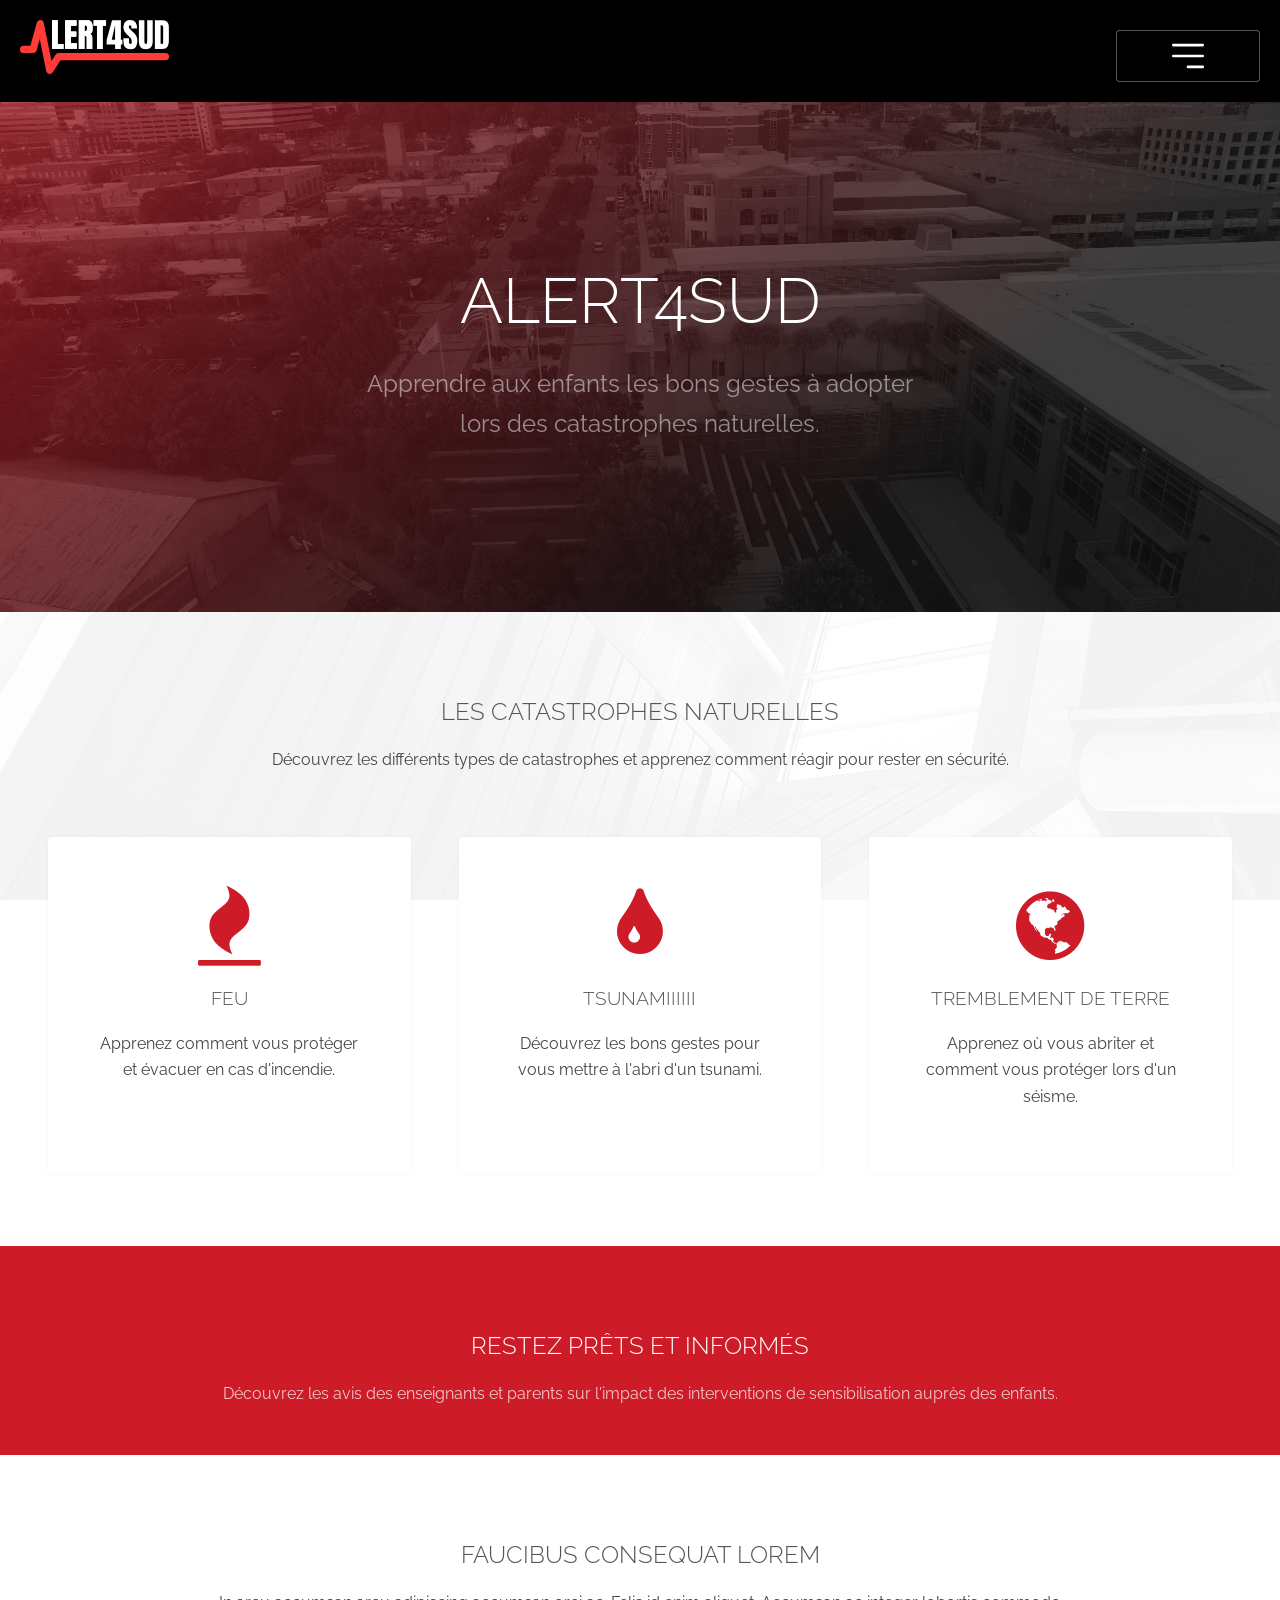
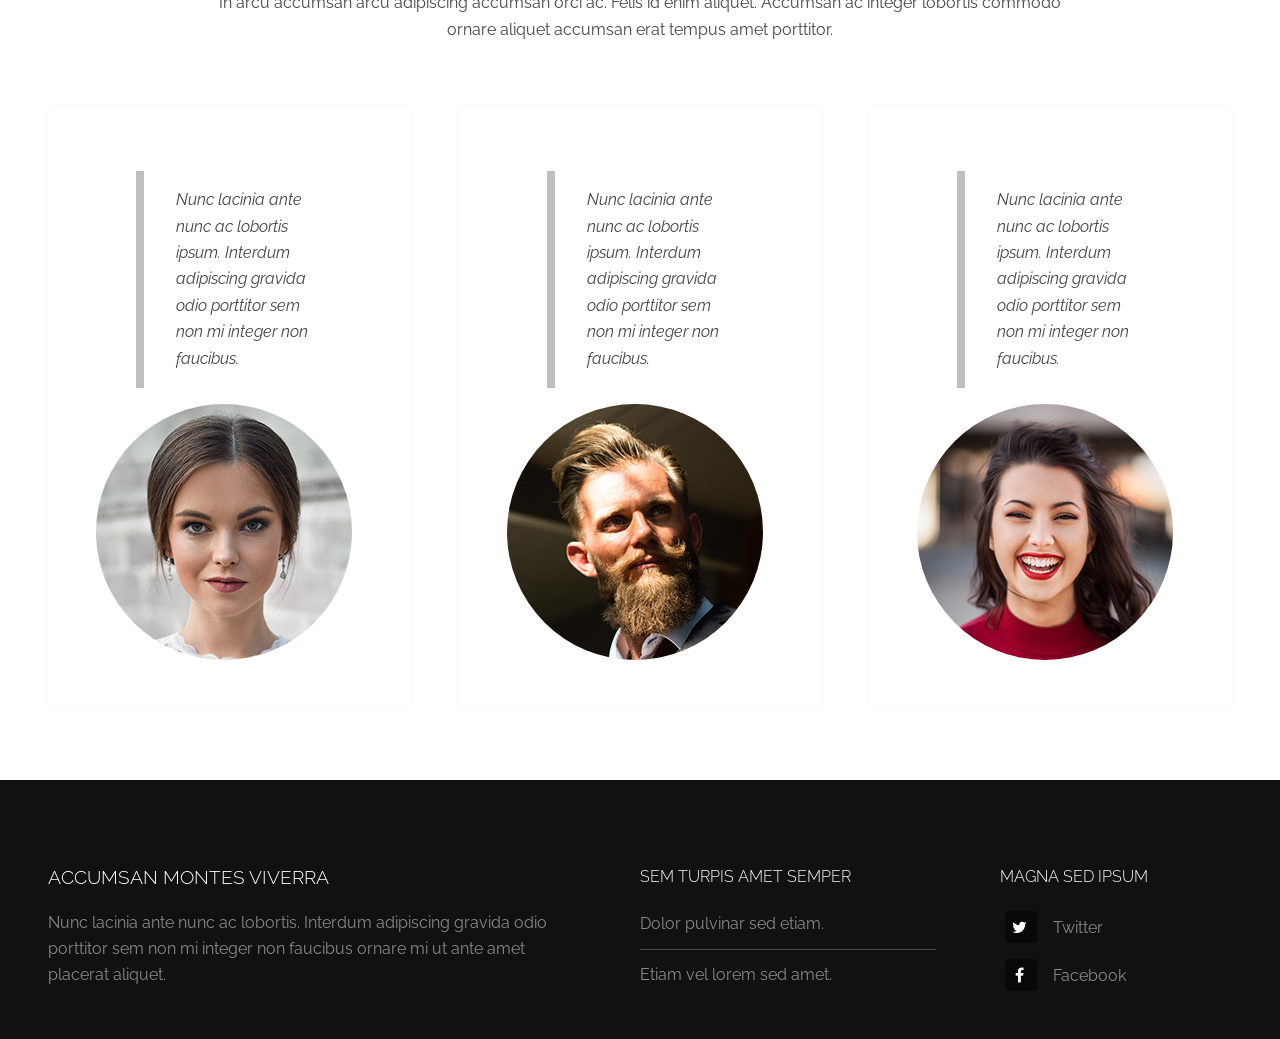
==== front/index.html @ 4e9e7935 "tsunamii" ====
<!DOCTYPE html>
<html lang="fr">
  <head>
    <meta charset="utf-8" />
    <meta http-equiv="X-UA-Compatible" content="IE=edge" />
    <meta name="viewport" content="width=device-width, initial-scale=1" />
    <title>Alert4Sud - Sensibilisation aux Catastrophes Naturelles</title>
    <meta name="description" content="" />
    <link rel="shortcut icon" href="favicon.ico" />
    <link rel="stylesheet" href="assets/css/main.css" />
    <link rel="stylesheet" href="css/normalize.css" />
    <link rel="stylesheet" href="css/html5-boilerplate.css" />
    <link rel="stylesheet" href="css/header.css" />
  </head>

  <body class="is-preload">
    <!-- Header -->
    <header>
      <nav class="container-header">
        <a href="https://alert4sud.fr" class="logo-header">
          <img src="images/logo-alert4sud.svg" alt="code4sud logo" />
        </a>
        <div class="menu-container">
          <button id="menuToggle" class="menu-burger">
            <img src="images/burger-icon.svg" alt="menu burger" />
          </button>
          <div id="drawer" class="drawer hidden">
            <button id="closeDrawer" class="close-button">
              <svg
                class="close-icon"
                width="40"
                height="40"
                xmlns="http://www.w3.org/2000/svg"
                fill="white"
                viewBox="0 0 24 24"
              >
                <path stroke="currentColor" stroke-width="2" d="M6 18L18 6M6 6l12 12" />
              </svg>
            </button>
            <div class="drawer-content">
              <ul id="menuList" class="menu-list"></ul>
            </div>
          </div>
        </div>
      </nav>
    </header>

    <!-- Navigation -->
    <nav id="menu">
      <ul class="links">
        <li><a href="index.html">Home</a></li>
        <li><a href="elements.html">Elements</a></li>
        <li><a href="generic.html">Generic</a></li>
      </ul>
    </nav>

    <!-- Banner Section -->
    <section id="banner">
      <div class="inner">
        <h1>Alert4Sud</h1>
        <p>
          Apprendre aux enfants les bons gestes à adopter<br />lors des catastrophes naturelles.
        </p>
      </div>
      <video autoplay loop muted playsinline src="images/banner.mp4"></video>
    </section>

    <!-- Highlights Section -->
    <section class="wrapper">
      <div class="inner">
        <header class="special">
          <h2>Les Catastrophes Naturelles</h2>
          <p>
            Découvrez les différents types de catastrophes et apprenez comment réagir pour rester en
            sécurité.
          </p>
        </header>
        <div class="highlights">
          <!-- Repeatable Highlight Section -->
          <section>
            <div class="content">
              <header>
                <a href="#" class="icon fa fa-fire"><span class="label">Icon</span></a>
                <h3>Feu</h3>
              </header>
              <p>Apprenez comment vous protéger et évacuer en cas d'incendie.</p>
            </div>
          </section>
          <section>
            <div class="content">
              <header>
                <a href="#" class="icon fa fa-tint"><span class="label">Icon</span></a>
                <h3>Tsunamiiiiii</h3>
              </header>
              <p>Découvrez les bons gestes pour vous mettre à l'abri d'un tsunami.</p>
            </div>
          </section>
          <section>
            <div class="content">
              <header>
                <a href="#" class="icon fa fa-globe"><span class="label">Icon</span></a>
                <h3>Tremblement de Terre</h3>
              </header>
              <p>Apprenez où vous abriter et comment vous protéger lors d'un séisme.</p>
            </div>
          </section>
          <!-- More sections here as needed -->
        </div>
      </div>
    </section>

    <!-- CTA Section -->
    <section id="cta" class="wrapper">
      <div class="inner">
        <h2>Restez Prêts et Informés</h2>
        <p>
          Découvrez les avis des enseignants et parents sur l'impact des interventions de
          sensibilisation auprès des enfants.
        </p>
      </div>
    </section>

    <!-- Testimonials Section -->
    <section class="wrapper">
      <div class="inner">
        <header class="special">
          <h2>Faucibus consequat lorem</h2>
          <p>
            In arcu accumsan arcu adipiscing accumsan orci ac. Felis id enim aliquet. Accumsan ac
            integer lobortis commodo ornare aliquet accumsan erat tempus amet porttitor.
          </p>
        </header>
        <div class="testimonials">
          <section>
            <div class="content">
              <blockquote>
                <p>
                  Nunc lacinia ante nunc ac lobortis ipsum. Interdum adipiscing gravida odio
                  porttitor sem non mi integer non faucibus.
                </p>
              </blockquote>
              <div class="author">
                <div class="image">
                  <img height="256" width="256" src="images/pic01.jpg" alt="" />
                </div>
                <p class="credit">- <strong>Jane Doe</strong> <span>CEO - ABC Inc.</span></p>
              </div>
            </div>
          </section>
          <section>
            <div class="content">
              <blockquote>
                <p>
                  Nunc lacinia ante nunc ac lobortis ipsum. Interdum adipiscing gravida odio
                  porttitor sem non mi integer non faucibus.
                </p>
              </blockquote>
              <div class="author">
                <div class="image">
                  <img height="256" width="256" src="images/pic03.jpg" alt="" />
                </div>
                <p class="credit">- <strong>John Doe</strong> <span>CEO - ABC Inc.</span></p>
              </div>
            </div>
          </section>
          <section>
            <div class="content">
              <blockquote>
                <p>
                  Nunc lacinia ante nunc ac lobortis ipsum. Interdum adipiscing gravida odio
                  porttitor sem non mi integer non faucibus.
                </p>
              </blockquote>
              <div class="author">
                <div class="image">
                  <img height="256" width="256" src="images/pic02.jpg" alt="" />
                </div>
                <p class="credit">- <strong>Janet Smith</strong> <span>CEO - ABC Inc.</span></p>
              </div>
            </div>
          </section>
        </div>
      </div>
    </section>

    <!-- Footer -->
    <footer id="footer">
      <div class="inner">
        <div class="content">
          <section>
            <h3>Accumsan montes viverra</h3>
            <p>
              Nunc lacinia ante nunc ac lobortis. Interdum adipiscing gravida odio porttitor sem non
              mi integer non faucibus ornare mi ut ante amet placerat aliquet.
            </p>
          </section>
          <section>
            <h4>Sem turpis amet semper</h4>
            <ul class="alt">
              <li><a href="#">Dolor pulvinar sed etiam.</a></li>
              <li><a href="#">Etiam vel lorem sed amet.</a></li>
            </ul>
          </section>
          <section>
            <h4>Magna sed ipsum</h4>
            <ul class="plain">
              <li>
                <a href="#"><i class="icon fa-twitter">&nbsp;</i>Twitter</a>
              </li>
              <li>
                <a href="#"><i class="icon fa-facebook">&nbsp;</i>Facebook</a>
              </li>
            </ul>
          </section>
        </div>
      </div>
    </footer>

    <!-- Scripts -->
    <script src="//ajax.googleapis.com/ajax/libs/jquery/1.10.2/jquery.min.js"></script>
    <script>
      window.jQuery || document.write('<script src="js/vendor/jquery-1.10.2.min.js"><\/script>');
    </script>
    <script src="assets/js/jquery.min.js"></script>
    <script src="assets/js/browser.min.js"></script>
    <script src="assets/js/breakpoints.min.js"></script>
    <script src="assets/js/util.js"></script>
    <script src="assets/js/main.js"></script>
    <script src="js/plugins.js"></script>
    <script src="js/main.js"></script>
    <script src="js/header.js"></script>
  </body>
</html>
---- front/assets/css/main.css ----
@import url(font-awesome.min.css);
@import url("https://fonts.googleapis.com/css?family=Raleway:200,300,400,500,600");
/*
	Industrious by TEMPLATED
	templated.co @templatedco
	Released for free under the Creative Commons Attribution 3.0 license (templated.co/license)
*/
/* Basic */
@-ms-viewport {
  width: device-width; }
body {
  -ms-overflow-style: scrollbar; }

@media screen and (max-width: 480px) {
  html, body {
    min-width: 320px; } }
html {
  box-sizing: border-box; }

*, *:before, *:after {
  box-sizing: inherit; }

.image.fit img {
  height: auto;
}

body {
  background: #ffffff; }
  body.is-preload *, body.is-preload *:before, body.is-preload *:after {
    -moz-animation: none !important;
    -webkit-animation: none !important;
    -ms-animation: none !important;
    animation: none !important;
    -moz-transition: none !important;
    -webkit-transition: none !important;
    -ms-transition: none !important;
    transition: none !important; }

html, body, div, span, applet, object,
iframe, h1, h2, h3, h4, h5, h6, p, blockquote,
pre, a, abbr, acronym, address, big, cite,
code, del, dfn, em, img, ins, kbd, q, s, samp,
small, strike, strong, sub, sup, tt, var, b,
u, i, center, dl, dt, dd, ol, ul, li, fieldset,
form, label, legend, table, caption, tbody,
tfoot, thead, tr, th, td, article, aside,
canvas, details, embed, figure, figcaption,
footer, header, hgroup, menu, nav, output, ruby,
section, summary, time, mark, audio, video {
  margin: 0;
  padding: 0;
  border: 0;
  font-size: 100%;
  font: inherit;
  vertical-align: baseline; }

article, aside, details, figcaption, figure,
footer, header, hgroup, menu, nav, section {
  display: block; }

body {
  line-height: 1; }

ol, ul {
  list-style: none; }

blockquote, q {
  quotes: none; }
  blockquote:before, blockquote:after, q:before, q:after {
    content: '';
    content: none; }

table {
  border-collapse: collapse;
  border-spacing: 0; }

body {
  -webkit-text-size-adjust: none; }

mark {
  background-color: transparent;
  color: inherit; }

input::-moz-focus-inner {
  border: 0;
  padding: 0; }

input, select, textarea {
  -moz-appearance: none;
  -webkit-appearance: none;
  -ms-appearance: none;
  appearance: none; }

/* Typography */
html {
  font-size: 13pt; }
  @media screen and (max-width: 1680px) {
    html {
      font-size: 11pt; } }
  @media screen and (max-width: 980px) {
    html {
      font-size: 12pt; } }
  @media screen and (max-width: 480px) {
    html {
      font-size: 11pt; } }

body {
  background-color: #ffffff;
  color: #444444; }

body, input, select, textarea {
  font-family: "Raleway", Arial, Helvetica, sans-serif;
  font-weight: 400;
  font-size: 1rem;
  line-height: 1.65; }

a {
  -moz-transition: color 0.2s ease-in-out;
  -webkit-transition: color 0.2s ease-in-out;
  -ms-transition: color 0.2s ease-in-out;
  transition: color 0.2s ease-in-out;
  text-decoration: underline; }
  a:hover {
    text-decoration: none; }

strong, b {
  font-weight: 600; }

em, i {
  font-style: italic; }

p {
  margin: 0 0 2rem 0; }

header.special {
  text-align: center;
  margin-bottom: 4rem; }
  header.special p {
    max-width: 75%;
    margin-left: auto;
    margin-right: auto; }

h1, h2, h3, h4, h5, h6 {
  font-weight: 300;
  line-height: 1.5;
  text-transform: uppercase;
  margin: 0 0 1.5rem 0; }
  h1 a, h2 a, h3 a, h4 a, h5 a, h6 a {
    color: inherit;
    text-decoration: none; }

h1 {
  font-size: 3rem;
  line-height: 1.2; }

h2 {
  font-size: 2.25rem;
  line-height: 1.3; }

h3 {
  font-size: 1.25rem; }

h4 {
  font-size: 1rem; }

h5 {
  font-size: 0.9rem; }

h6 {
  font-size: 0.7rem; }

@media screen and (max-width: 736px) {
  h1 {
    font-size: 2.75rem;
    line-height: 1.3; }

  h2 {
    font-size: 1.75rem;
    line-height: 1.5; }

  h3 {
    font-size: 1.25rem; } }
sub {
  font-size: 0.8rem;
  position: relative;
  top: 0.5rem; }

sup {
  font-size: 0.8rem;
  position: relative;
  top: -0.5rem; }

blockquote {
  border-left: solid 0.5rem;
  font-style: italic;
  margin: 0 0 2rem 0;
  padding: 1rem 0 1rem 2rem; }

code {
  border-radius: 4px;
  border: solid 1px;
  font-family: "Courier New", monospace;
  font-size: 0.9rem;
  margin: 0 0.25rem;
  padding: 0.25rem 0.65rem; }

pre {
  -webkit-overflow-scrolling: touch;
  font-family: "Courier New", monospace;
  font-size: 0.9rem;
  margin: 0 0 2rem 0; }
  pre code {
    display: block;
    line-height: 1.75;
    padding: 1rem 1.5rem;
    overflow-x: auto; }

hr {
  border: 0;
  border-bottom: solid 1px;
  margin: 2rem 0; }
  hr.major {
    margin: 4rem 0; }

input, select, textarea {
  color: #555555; }

a {
  color: #ce1b28; }

strong, b {
  color: #555555; }

h1, h2, h3, h4, h5, h6 {
  color: #555555; }

blockquote {
  border-left-color: rgba(0, 0, 0, 0.25); }

code {
  background: rgba(0, 0, 0, 0.075);
  border-color: rgba(0, 0, 0, 0.25); }

hr {
  border-bottom-color: rgba(0, 0, 0, 0.25); }

/* Inner */
.inner {
  margin: 0 auto;
  width: 75rem;
  max-width: calc(100% - 6rem); }
  @media screen and (max-width: 480px) {
    .inner {
      max-width: calc(100% - 3rem); } }

/* Button */
input[type="submit"],
input[type="reset"],
input[type="button"],
button,
.button {
  -moz-appearance: none;
  -webkit-appearance: none;
  -ms-appearance: none;
  appearance: none;
  -moz-transition: background-color 0.2s ease-in-out, box-shadow 0.2s ease-in-out, color 0.2s ease-in-out;
  -webkit-transition: background-color 0.2s ease-in-out, box-shadow 0.2s ease-in-out, color 0.2s ease-in-out;
  -ms-transition: background-color 0.2s ease-in-out, box-shadow 0.2s ease-in-out, color 0.2s ease-in-out;
  transition: background-color 0.2s ease-in-out, box-shadow 0.2s ease-in-out, color 0.2s ease-in-out;
  border: 0;
  border-radius: 4px;
  cursor: pointer;
  display: inline-block;
  font-weight: 600;
  height: 3.25rem;
  line-height: 3.25rem;
  padding: 0 1.75rem;
  text-align: center;
  text-decoration: none;
  white-space: nowrap; }
  input[type="submit"].small,
  input[type="reset"].small,
  input[type="button"].small,
  button.small,
  .button.small {
    font-size: 0.8rem;
    height: 2.4375rem;
    line-height: 2.4375rem;
    padding: 0 1.25rem; }
  input[type="submit"].large,
  input[type="reset"].large,
  input[type="button"].large,
  button.large,
  .button.large {
    font-size: 1.35rem;
    height: 4.0625rem;
    line-height: 4.0625rem;
    padding: 0 2rem; }
  input[type="submit"].wide,
  input[type="reset"].wide,
  input[type="button"].wide,
  button.wide,
  .button.wide {
    min-width: 13rem; }
  input[type="submit"].icon:before,
  input[type="reset"].icon:before,
  input[type="button"].icon:before,
  button.icon:before,
  .button.icon:before {
    margin-right: 0.5rem; }
  input[type="submit"].fit,
  input[type="reset"].fit,
  input[type="button"].fit,
  button.fit,
  .button.fit {
    width: 100%; }
  input[type="submit"].disabled, input[type="submit"]:disabled,
  input[type="reset"].disabled,
  input[type="reset"]:disabled,
  input[type="button"].disabled,
  input[type="button"]:disabled,
  button.disabled,
  button:disabled,
  .button.disabled,
  .button:disabled {
    pointer-events: none;
    opacity: 0.25; }

input[type="submit"],
input[type="reset"],
input[type="button"],
button,
.button {
  background-color: transparent;
  box-shadow: inset 0 0 0 1px #555555;
  color: #555555 !important; }
  input[type="submit"]:hover,
  input[type="reset"]:hover,
  input[type="button"]:hover,
  button:hover,
  .button:hover {
    box-shadow: inset 0 0 0 1px #ce1b28;
    color: #ce1b28 !important; }
    input[type="submit"]:hover:active,
    input[type="reset"]:hover:active,
    input[type="button"]:hover:active,
    button:hover:active,
    .button:hover:active {
      background-color: rgba(206, 27, 40, 0.25); }
  input[type="submit"].primary,
  input[type="reset"].primary,
  input[type="button"].primary,
  button.primary,
  .button.primary {
    box-shadow: none;
    background-color: #ce1b28;
    color: #ffffff !important; }
    input[type="submit"].primary:hover,
    input[type="reset"].primary:hover,
    input[type="button"].primary:hover,
    button.primary:hover,
    .button.primary:hover {
      background-color: #e2212f;
      box-shadow: none; }
      input[type="submit"].primary:hover:active,
      input[type="reset"].primary:hover:active,
      input[type="button"].primary:hover:active,
      button.primary:hover:active,
      .button.primary:hover:active {
        background-color: #b71824; }

/* Form */
form {
  margin: 0 0 2rem 0; }

input[type="text"],
input[type="password"],
input[type="email"],
input[type="tel"],
input[type="search"],
input[type="url"],
select,
textarea {
  -moz-appearance: none;
  -webkit-appearance: none;
  -ms-appearance: none;
  appearance: none;
  border-radius: 4px;
  border: none;
  border: solid 1px;
  color: inherit;
  display: block;
  outline: 0;
  padding: 0 1rem;
  text-decoration: none;
  width: 100%; }
  input[type="text"]:invalid,
  input[type="password"]:invalid,
  input[type="email"]:invalid,
  input[type="tel"]:invalid,
  input[type="search"]:invalid,
  input[type="url"]:invalid,
  select:invalid,
  textarea:invalid {
    box-shadow: none; }

label {
  display: block;
  font-size: 1rem;
  font-weight: 600;
  margin: 0 0 1rem 0; }

input[type="text"],
input[type="password"],
input[type="email"],
input[type="tel"],
input[type="search"],
input[type="url"] {
  height: 3.25rem; }

select {
  background-size: 1.25rem;
  background-repeat: no-repeat;
  background-position: calc(100% - 1rem) center;
  height: 3.25rem;
  padding-right: 3.25rem;
  text-overflow: ellipsis; }
  select:focus::-ms-value {
    background-color: transparent; }
  select::-ms-expand {
    display: none; }

textarea {
  padding: 0.75rem 1rem; }

input[type="checkbox"],
input[type="radio"] {
  -moz-appearance: none;
  -webkit-appearance: none;
  -ms-appearance: none;
  appearance: none;
  display: block;
  float: left;
  margin-right: -2rem;
  opacity: 0;
  width: 1rem;
  z-index: -1; }
  input[type="checkbox"] + label,
  input[type="radio"] + label {
    text-decoration: none;
    cursor: pointer;
    display: inline-block;
    font-size: 1rem;
    font-weight: 400;
    padding-left: 2.825rem;
    padding-right: 0.875rem;
    position: relative; }
    input[type="checkbox"] + label:before,
    input[type="radio"] + label:before {
      -moz-osx-font-smoothing: grayscale;
      -webkit-font-smoothing: antialiased;
      font-family: FontAwesome;
      font-style: normal;
      font-weight: normal;
      text-transform: none !important; }
    input[type="checkbox"] + label:before,
    input[type="radio"] + label:before {
      border-radius: 4px;
      border: solid 1px;
      content: '';
      display: inline-block;
      height: 1.95rem;
      left: 0;
      line-height: 1.86875rem;
      position: absolute;
      text-align: center;
      top: -0.1625rem;
      width: 1.95rem; }
  input[type="checkbox"]:checked + label:before,
  input[type="radio"]:checked + label:before {
    content: '\f00c'; }

input[type="checkbox"] + label:before {
  border-radius: 4px; }

input[type="radio"] + label:before {
  border-radius: 100%; }

::-webkit-input-placeholder {
  opacity: 1.0; }

:-moz-placeholder {
  opacity: 1.0; }

::-moz-placeholder {
  opacity: 1.0; }

:-ms-input-placeholder {
  opacity: 1.0; }

label {
  color: #555555; }

input[type="text"],
input[type="password"],
input[type="email"],
input[type="tel"],
input[type="search"],
input[type="url"],
select,
textarea {
  background-color: rgba(0, 0, 0, 0.075);
  border-color: rgba(0, 0, 0, 0.25); }
  input[type="text"]:focus,
  input[type="password"]:focus,
  input[type="email"]:focus,
  input[type="tel"]:focus,
  input[type="search"]:focus,
  input[type="url"]:focus,
  select:focus,
  textarea:focus {
    border-color: #ce1b28;
    box-shadow: 0 0 0 1px #ce1b28; }

select {
  background-image: url("data:image/svg+xml;charset=utf8,%3Csvg xmlns='http://www.w3.org/2000/svg' width='40' height='40' preserveAspectRatio='none' viewBox='0 0 40 40'%3E%3Cpath d='M9.4,12.3l10.4,10.4l10.4-10.4c0.2-0.2,0.5-0.4,0.9-0.4c0.3,0,0.6,0.1,0.9,0.4l3.3,3.3c0.2,0.2,0.4,0.5,0.4,0.9 c0,0.4-0.1,0.6-0.4,0.9L20.7,31.9c-0.2,0.2-0.5,0.4-0.9,0.4c-0.3,0-0.6-0.1-0.9-0.4L4.3,17.3c-0.2-0.2-0.4-0.5-0.4-0.9 c0-0.4,0.1-0.6,0.4-0.9l3.3-3.3c0.2-0.2,0.5-0.4,0.9-0.4S9.1,12.1,9.4,12.3z' fill='rgba(0, 0, 0, 0.25)' /%3E%3C/svg%3E"); }
  select option {
    color: #444444;
    background-color: #ffffff; }

input[type="checkbox"] + label,
input[type="radio"] + label {
  color: #444444; }
  input[type="checkbox"] + label:before,
  input[type="radio"] + label:before {
    background: rgba(0, 0, 0, 0.075);
    border-color: rgba(0, 0, 0, 0.25); }
input[type="checkbox"]:checked + label:before,
input[type="radio"]:checked + label:before {
  background-color: #ce1b28;
  border-color: #ce1b28;
  color: #ffffff; }
input[type="checkbox"]:focus + label:before,
input[type="radio"]:focus + label:before {
  border-color: #ce1b28;
  box-shadow: 0 0 0 1px #ce1b28; }

::-webkit-input-placeholder {
  color: #bbbbbb !important; }

:-moz-placeholder {
  color: #bbbbbb !important; }

::-moz-placeholder {
  color: #bbbbbb !important; }

:-ms-input-placeholder {
  color: #bbbbbb !important; }

/* List */
ol {
  list-style: decimal;
  margin: 0 0 2rem 0;
  padding-left: 1.25rem; }
  ol li {
    padding-left: 0.25rem; }

ul {
  list-style: disc;
  margin: 0 0 2rem 0;
  padding-left: 1rem; }
  ul li {
    padding-left: 0.325rem; }
  ul.plain {
    list-style: none;
    padding-left: 0; }
    ul.plain li {
      margin-bottom: 1rem; }
      ul.plain li .icon {
        border-radius: 4px;
        color: #ffffff;
        display: inline-block;
        margin-right: 1rem;
        text-align: center;
        width: 2rem;
        height: 2rem;
        line-height: 2rem;
        background: rgba(0, 0, 0, 0.5); }
  ul.alt {
    list-style: none;
    padding-left: 0; }
    ul.alt li {
      border-top: solid 1px;
      padding: 0.75rem 0; }
      ul.alt li:first-child {
        border-top: 0;
        padding-top: 0; }
      ul.alt li:last-child {
        padding-bottom: 0; }

dl {
  margin: 0 0 2rem 0; }
  dl dt {
    display: block;
    font-weight: 600;
    margin: 0 0 1rem 0; }
  dl dd {
    margin-left: 1.5rem; }

ul.alt li {
  border-top-color: rgba(0, 0, 0, 0.25); }

/* Table */
.table-wrapper {
  -webkit-overflow-scrolling: touch;
  overflow-x: auto; }

table {
  margin: 0 0 2rem 0;
  width: 100%; }
  table tbody tr {
    border: solid 1px;
    border-left: 0;
    border-right: 0; }
  table td {
    padding: 0.75rem 0.75rem; }
  table th {
    font-size: 0.9rem;
    font-weight: 600;
    padding: 0 0.75rem 0.75rem 0.75rem;
    text-align: left; }
  table thead {
    border-bottom: solid 2px; }
  table tfoot {
    border-top: solid 2px; }
  table.alt {
    border-collapse: separate; }
    table.alt tbody tr td {
      border: solid 1px;
      border-left-width: 0;
      border-top-width: 0; }
      table.alt tbody tr td:first-child {
        border-left-width: 1px; }
    table.alt tbody tr:first-child td {
      border-top-width: 1px; }
    table.alt thead {
      border-bottom: 0; }
    table.alt tfoot {
      border-top: 0; }

table tbody tr {
  border-color: rgba(0, 0, 0, 0.25); }
  table tbody tr:nth-child(2n + 1) {
    background-color: rgba(0, 0, 0, 0.075); }
table th {
  color: #555555; }
table thead {
  border-bottom-color: rgba(0, 0, 0, 0.25); }
table tfoot {
  border-top-color: rgba(0, 0, 0, 0.25); }
table.alt tbody tr td {
  border-color: rgba(0, 0, 0, 0.25); }

/* Highlights */
.highlights {
  width: 100%;
  margin: 2.5rem 0;
  display: -moz-flex;
  display: -webkit-flex;
  display: -ms-flex;
  display: flex;
  -moz-flex-wrap: wrap;
  -webkit-flex-wrap: wrap;
  -ms-flex-wrap: wrap;
  flex-wrap: wrap;
  -moz-align-items: -moz-stretch;
  -webkit-align-items: -webkit-stretch;
  -ms-align-items: -ms-stretch;
  align-items: stretch; }
  .highlights > * {
    -moz-flex-shrink: 1;
    -webkit-flex-shrink: 1;
    -ms-flex-shrink: 1;
    flex-shrink: 1;
    -moz-flex-grow: 0;
    -webkit-flex-grow: 0;
    -ms-flex-grow: 0;
    flex-grow: 0; }
  .highlights > * {
    width: 33.3333333333%; }
  .highlights > * {
    padding: 1.5rem;
    width: calc(33.3333333333% + 1rem); }
  .highlights > :nth-child(-n + 3) {
    padding-top: 0; }
  .highlights > :nth-last-child(-n + 3) {
    padding-bottom: 0; }
  .highlights > :nth-child(3n + 1) {
    padding-left: 0; }
  .highlights > :nth-child(3n) {
    padding-right: 0; }
  .highlights > :nth-child(3n + 1),
  .highlights > :nth-child(3n) {
    width: calc(33.3333333333% + -0.5rem); }
  .highlights .content {
    border-radius: 4px;
    height: 100%;
    padding: 3rem;
    text-align: center; }
    .highlights .content .icon {
      font-size: 5rem; }
  .highlights > div > :last-child {
    margin-bottom: 0; }
  @media screen and (max-width: 980px) {
    .highlights > * {
      width: 50%; }
    .highlights > * {
      padding: 1rem;
      width: calc(33.3333333333% + 0.6666666667rem); }
    .highlights > :nth-child(-n + 3) {
      padding-top: 1rem; }
    .highlights > :nth-last-child(-n + 3) {
      padding-bottom: 1rem; }
    .highlights > :nth-child(3n + 1) {
      padding-left: 1rem; }
    .highlights > :nth-child(3n) {
      padding-right: 1rem; }
    .highlights > :nth-child(3n + 1),
    .highlights > :nth-child(3n) {
      padding: 1rem;
      width: calc(50% + 1rem); }
    .highlights > * {
      padding: 1rem;
      width: calc(50% + 1rem); }
    .highlights > :nth-child(-n + 2) {
      padding-top: 0; }
    .highlights > :nth-last-child(-n + 2) {
      padding-bottom: 0; }
    .highlights > :nth-child(2n + 1) {
      padding-left: 0; }
    .highlights > :nth-child(2n) {
      padding-right: 0; }
    .highlights > :nth-child(2n + 1),
    .highlights > :nth-child(2n) {
      width: calc(50% + 0rem); }
    .highlights .content {
      padding: 2rem; } }
  @media screen and (max-width: 736px) {
    .highlights > * {
      width: 100%; }
    .highlights > * {
      padding: 1rem;
      width: calc(33.3333333333% + 0.6666666667rem); }
    .highlights > :nth-child(-n + 3) {
      padding-top: 1rem; }
    .highlights > :nth-last-child(-n + 3) {
      padding-bottom: 1rem; }
    .highlights > :nth-child(3n + 1) {
      padding-left: 1rem; }
    .highlights > :nth-child(3n) {
      padding-right: 1rem; }
    .highlights > :nth-child(3n + 1),
    .highlights > :nth-child(3n) {
      padding: 1rem;
      width: calc(100% + 2rem); }
    .highlights > * {
      padding: 1rem;
      width: calc(50% + 1rem); }
    .highlights > :nth-child(-n + 2) {
      padding-top: 1rem; }
    .highlights > :nth-last-child(-n + 2) {
      padding-bottom: 1rem; }
    .highlights > :nth-child(2n + 1) {
      padding-left: 1rem; }
    .highlights > :nth-child(2n) {
      padding-right: 1rem; }
    .highlights > :nth-child(2n + 1),
    .highlights > :nth-child(2n) {
      padding: 1rem;
      width: calc(100% + 2rem); }
    .highlights > * {
      padding: 1rem;
      width: calc(100% + 2rem); }
    .highlights > :nth-child(-n + 1) {
      padding-top: 0; }
    .highlights > :nth-last-child(-n + 1) {
      padding-bottom: 0; }
    .highlights > :nth-child(1n + 1) {
      padding-left: 0; }
    .highlights > :nth-child(1n) {
      padding-right: 0; }
    .highlights > :nth-child(1n + 1),
    .highlights > :nth-child(1n) {
      width: calc(100% + 1rem); } }

.highlights .content {
  background: #ffffff;
  box-shadow: 0px 0px 4px 1px rgba(0, 0, 0, 0.025); }

/* Testimonials */
.testimonials {
  margin: 2.5rem 0;
  width: 100%;
  display: -moz-flex;
  display: -webkit-flex;
  display: -ms-flex;
  display: flex;
  -moz-flex-wrap: wrap;
  -webkit-flex-wrap: wrap;
  -ms-flex-wrap: wrap;
  flex-wrap: wrap;
  -moz-align-items: -moz-stretch;
  -webkit-align-items: -webkit-stretch;
  -ms-align-items: -ms-stretch;
  align-items: stretch; }
  .testimonials > * {
    -moz-flex-shrink: 1;
    -webkit-flex-shrink: 1;
    -ms-flex-shrink: 1;
    flex-shrink: 1;
    -moz-flex-grow: 0;
    -webkit-flex-grow: 0;
    -ms-flex-grow: 0;
    flex-grow: 0; }
  .testimonials > * {
    width: 33.3333333333%; }
  .testimonials > * {
    padding: 1.5rem;
    width: calc(33.3333333333% + 1rem); }
  .testimonials > :nth-child(-n + 3) {
    padding-top: 0; }
  .testimonials > :nth-last-child(-n + 3) {
    padding-bottom: 0; }
  .testimonials > :nth-child(3n + 1) {
    padding-left: 0; }
  .testimonials > :nth-child(3n) {
    padding-right: 0; }
  .testimonials > :nth-child(3n + 1),
  .testimonials > :nth-child(3n) {
    width: calc(33.3333333333% + -0.5rem); }
  .testimonials .content {
    border-radius: 4px;
    height: 100%;
    padding: 3rem; }
    .testimonials .content .author {
      display: -moz-flex;
      display: -webkit-flex;
      display: -ms-flex;
      display: flex;
      -moz-align-items: center;
      -webkit-align-items: center;
      -ms-align-items: center;
      align-items: center; }
      .testimonials .content .author blockquote {
        margin: 0; }
      .testimonials .content .author .image {
        margin-right: 2rem;
        width: 20%; }
        .testimonials .content .author .image img {
          border-radius: 100%;
           }
    .testimonials .content .credit {
      font-size: 0.75rem; }
    .testimonials .content p:last-child {
      margin: 0; }
  .testimonials > div > :last-child {
    margin-bottom: 0; }
  @media screen and (max-width: 980px) {
    .testimonials > * {
      width: 50%; }
    .testimonials > * {
      padding: 1rem;
      width: calc(33.3333333333% + 0.6666666667rem); }
    .testimonials > :nth-child(-n + 3) {
      padding-top: 1rem; }
    .testimonials > :nth-last-child(-n + 3) {
      padding-bottom: 1rem; }
    .testimonials > :nth-child(3n + 1) {
      padding-left: 1rem; }
    .testimonials > :nth-child(3n) {
      padding-right: 1rem; }
    .testimonials > :nth-child(3n + 1),
    .testimonials > :nth-child(3n) {
      padding: 1rem;
      width: calc(50% + 1rem); }
    .testimonials > * {
      padding: 1rem;
      width: calc(50% + 1rem); }
    .testimonials > :nth-child(-n + 2) {
      padding-top: 0; }
    .testimonials > :nth-last-child(-n + 2) {
      padding-bottom: 0; }
    .testimonials > :nth-child(2n + 1) {
      padding-left: 0; }
    .testimonials > :nth-child(2n) {
      padding-right: 0; }
    .testimonials > :nth-child(2n + 1),
    .testimonials > :nth-child(2n) {
      width: calc(50% + 0rem); }
    .testimonials .content {
      padding: 2rem; } }
  @media screen and (max-width: 736px) {
    .testimonials > * {
      width: 100%; }
    .testimonials > * {
      padding: 1rem;
      width: calc(33.3333333333% + 0.6666666667rem); }
    .testimonials > :nth-child(-n + 3) {
      padding-top: 1rem; }
    .testimonials > :nth-last-child(-n + 3) {
      padding-bottom: 1rem; }
    .testimonials > :nth-child(3n + 1) {
      padding-left: 1rem; }
    .testimonials > :nth-child(3n) {
      padding-right: 1rem; }
    .testimonials > :nth-child(3n + 1),
    .testimonials > :nth-child(3n) {
      padding: 1rem;
      width: calc(100% + 2rem); }
    .testimonials > * {
      padding: 1rem;
      width: calc(50% + 1rem); }
    .testimonials > :nth-child(-n + 2) {
      padding-top: 1rem; }
    .testimonials > :nth-last-child(-n + 2) {
      padding-bottom: 1rem; }
    .testimonials > :nth-child(2n + 1) {
      padding-left: 1rem; }
    .testimonials > :nth-child(2n) {
      padding-right: 1rem; }
    .testimonials > :nth-child(2n + 1),
    .testimonials > :nth-child(2n) {
      padding: 1rem;
      width: calc(100% + 2rem); }
    .testimonials > * {
      padding: 1rem;
      width: calc(100% + 2rem); }
    .testimonials > :nth-child(-n + 1) {
      padding-top: 0; }
    .testimonials > :nth-last-child(-n + 1) {
      padding-bottom: 0; }
    .testimonials > :nth-child(1n + 1) {
      padding-left: 0; }
    .testimonials > :nth-child(1n) {
      padding-right: 0; }
    .testimonials > :nth-child(1n + 1),
    .testimonials > :nth-child(1n) {
      width: calc(100% + 1rem); } }

.testimonials .content {
  background: #ffffff;
  box-shadow: 0px 0px 4px 1px rgba(0, 0, 0, 0.025); }
  .testimonials .content .credit strong {
    color: #ce1b28; }

/* Actions */
ul.actions {
  display: -moz-flex;
  display: -webkit-flex;
  display: -ms-flex;
  display: flex;
  cursor: default;
  list-style: none;
  margin-left: -1rem;
  padding-left: 0; }
  ul.actions li {
    padding: 0 0 0 1rem;
    vertical-align: middle; }
  ul.actions.special {
    -moz-justify-content: center;
    -webkit-justify-content: center;
    -ms-justify-content: center;
    justify-content: center;
    width: calc(100% + 1rem); }
  ul.actions.stacked {
    -moz-flex-direction: column;
    -webkit-flex-direction: column;
    -ms-flex-direction: column;
    flex-direction: column;
    margin-left: 0; }
    ul.actions.stacked li {
      padding: 1.3rem 0 0 0; }
      ul.actions.stacked li:first-child {
        padding-top: 0; }
  ul.actions.fit {
    width: calc(100% + 1rem); }
    ul.actions.fit li {
      -moz-flex-grow: 1;
      -webkit-flex-grow: 1;
      -ms-flex-grow: 1;
      flex-grow: 1;
      -moz-flex-shrink: 1;
      -webkit-flex-shrink: 1;
      -ms-flex-shrink: 1;
      flex-shrink: 1;
      width: 100%; }
      ul.actions.fit li > * {
        width: 100%; }
    ul.actions.fit.stacked {
      width: 100%; }
  @media screen and (max-width: 480px) {
    ul.actions:not(.fixed) {
      -moz-flex-direction: column;
      -webkit-flex-direction: column;
      -ms-flex-direction: column;
      flex-direction: column;
      margin-left: 0;
      width: 100% !important; }
      ul.actions:not(.fixed) li {
        -moz-flex-grow: 1;
        -webkit-flex-grow: 1;
        -ms-flex-grow: 1;
        flex-grow: 1;
        -moz-flex-shrink: 1;
        -webkit-flex-shrink: 1;
        -ms-flex-shrink: 1;
        flex-shrink: 1;
        padding: 1rem 0 0 0;
        text-align: center;
        width: 100%; }
        ul.actions:not(.fixed) li > * {
          width: 100%; }
        ul.actions:not(.fixed) li:first-child {
          padding-top: 0; }
        ul.actions:not(.fixed) li input[type="submit"],
        ul.actions:not(.fixed) li input[type="reset"],
        ul.actions:not(.fixed) li input[type="button"],
        ul.actions:not(.fixed) li button,
        ul.actions:not(.fixed) li .button {
          width: 100%; }
          ul.actions:not(.fixed) li input[type="submit"].icon:before,
          ul.actions:not(.fixed) li input[type="reset"].icon:before,
          ul.actions:not(.fixed) li input[type="button"].icon:before,
          ul.actions:not(.fixed) li button.icon:before,
          ul.actions:not(.fixed) li .button.icon:before {
            margin-left: -0.5rem; } }

/* Grid */
.row {
  display: flex;
  flex-wrap: wrap;
  box-sizing: border-box; }
  .row > * {
    box-sizing: border-box; }
  .row.gtr-uniform > * > :last-child {
    margin-bottom: 0; }

.row > .imp {
  order: -1; }
.row > .col-1 {
  width: 8.3333333333%; }
.row > .off-1 {
  margin-left: 8.3333333333%; }
.row > .col-2 {
  width: 16.6666666667%; }
.row > .off-2 {
  margin-left: 16.6666666667%; }
.row > .col-3 {
  width: 25%; }
.row > .off-3 {
  margin-left: 25%; }
.row > .col-4 {
  width: 33.3333333333%; }
.row > .off-4 {
  margin-left: 33.3333333333%; }
.row > .col-5 {
  width: 41.6666666667%; }
.row > .off-5 {
  margin-left: 41.6666666667%; }
.row > .col-6 {
  width: 50%; }
.row > .off-6 {
  margin-left: 50%; }
.row > .col-7 {
  width: 58.3333333333%; }
.row > .off-7 {
  margin-left: 58.3333333333%; }
.row > .col-8 {
  width: 66.6666666667%; }
.row > .off-8 {
  margin-left: 66.6666666667%; }
.row > .col-9 {
  width: 75%; }
.row > .off-9 {
  margin-left: 75%; }
.row > .col-10 {
  width: 83.3333333333%; }
.row > .off-10 {
  margin-left: 83.3333333333%; }
.row > .col-11 {
  width: 91.6666666667%; }
.row > .off-11 {
  margin-left: 91.6666666667%; }
.row > .col-12 {
  width: 100%; }
.row > .off-12 {
  margin-left: 100%; }
.row.gtr-0 {
  margin-top: 0;
  margin-left: 0rem; }
  .row.gtr-0 > * {
    padding: 0 0 0 0rem; }
  .row.gtr-0.gtr-uniform {
    margin-top: 0rem; }
    .row.gtr-0.gtr-uniform > * {
      padding-top: 0rem; }
.row.gtr-25 {
  margin-top: 0;
  margin-left: -0.75rem; }
  .row.gtr-25 > * {
    padding: 0 0 0 0.75rem; }
  .row.gtr-25.gtr-uniform {
    margin-top: -0.75rem; }
    .row.gtr-25.gtr-uniform > * {
      padding-top: 0.75rem; }
.row.gtr-50 {
  margin-top: 0;
  margin-left: -1.5rem; }
  .row.gtr-50 > * {
    padding: 0 0 0 1.5rem; }
  .row.gtr-50.gtr-uniform {
    margin-top: -1.5rem; }
    .row.gtr-50.gtr-uniform > * {
      padding-top: 1.5rem; }
.row {
  margin-top: 0;
  margin-left: -3rem; }
  .row > * {
    padding: 0 0 0 3rem; }
  .row.gtr-uniform {
    margin-top: -3rem; }
    .row.gtr-uniform > * {
      padding-top: 3rem; }
.row.gtr-150 {
  margin-top: 0;
  margin-left: -4.5rem; }
  .row.gtr-150 > * {
    padding: 0 0 0 4.5rem; }
  .row.gtr-150.gtr-uniform {
    margin-top: -4.5rem; }
    .row.gtr-150.gtr-uniform > * {
      padding-top: 4.5rem; }
.row.gtr-200 {
  margin-top: 0;
  margin-left: -6rem; }
  .row.gtr-200 > * {
    padding: 0 0 0 6rem; }
  .row.gtr-200.gtr-uniform {
    margin-top: -6rem; }
    .row.gtr-200.gtr-uniform > * {
      padding-top: 6rem; }

@media screen and (max-width: 1680px) {
  .row {
    display: flex;
    flex-wrap: wrap;
    box-sizing: border-box; }
    .row > * {
      box-sizing: border-box; }
    .row.gtr-uniform > * > :last-child {
      margin-bottom: 0; }

  .row > .imp-xlarge {
    order: -1; }
  .row > .col-1-xlarge {
    width: 8.3333333333%; }
  .row > .off-1-xlarge {
    margin-left: 8.3333333333%; }
  .row > .col-2-xlarge {
    width: 16.6666666667%; }
  .row > .off-2-xlarge {
    margin-left: 16.6666666667%; }
  .row > .col-3-xlarge {
    width: 25%; }
  .row > .off-3-xlarge {
    margin-left: 25%; }
  .row > .col-4-xlarge {
    width: 33.3333333333%; }
  .row > .off-4-xlarge {
    margin-left: 33.3333333333%; }
  .row > .col-5-xlarge {
    width: 41.6666666667%; }
  .row > .off-5-xlarge {
    margin-left: 41.6666666667%; }
  .row > .col-6-xlarge {
    width: 50%; }
  .row > .off-6-xlarge {
    margin-left: 50%; }
  .row > .col-7-xlarge {
    width: 58.3333333333%; }
  .row > .off-7-xlarge {
    margin-left: 58.3333333333%; }
  .row > .col-8-xlarge {
    width: 66.6666666667%; }
  .row > .off-8-xlarge {
    margin-left: 66.6666666667%; }
  .row > .col-9-xlarge {
    width: 75%; }
  .row > .off-9-xlarge {
    margin-left: 75%; }
  .row > .col-10-xlarge {
    width: 83.3333333333%; }
  .row > .off-10-xlarge {
    margin-left: 83.3333333333%; }
  .row > .col-11-xlarge {
    width: 91.6666666667%; }
  .row > .off-11-xlarge {
    margin-left: 91.6666666667%; }
  .row > .col-12-xlarge {
    width: 100%; }
  .row > .off-12-xlarge {
    margin-left: 100%; }
  .row.gtr-0 {
    margin-top: 0;
    margin-left: 0rem; }
    .row.gtr-0 > * {
      padding: 0 0 0 0rem; }
    .row.gtr-0.gtr-uniform {
      margin-top: 0rem; }
      .row.gtr-0.gtr-uniform > * {
        padding-top: 0rem; }
  .row.gtr-25 {
    margin-top: 0;
    margin-left: -0.75rem; }
    .row.gtr-25 > * {
      padding: 0 0 0 0.75rem; }
    .row.gtr-25.gtr-uniform {
      margin-top: -0.75rem; }
      .row.gtr-25.gtr-uniform > * {
        padding-top: 0.75rem; }
  .row.gtr-50 {
    margin-top: 0;
    margin-left: -1.5rem; }
    .row.gtr-50 > * {
      padding: 0 0 0 1.5rem; }
    .row.gtr-50.gtr-uniform {
      margin-top: -1.5rem; }
      .row.gtr-50.gtr-uniform > * {
        padding-top: 1.5rem; }
  .row {
    margin-top: 0;
    margin-left: -3rem; }
    .row > * {
      padding: 0 0 0 3rem; }
    .row.gtr-uniform {
      margin-top: -3rem; }
      .row.gtr-uniform > * {
        padding-top: 3rem; }
  .row.gtr-150 {
    margin-top: 0;
    margin-left: -4.5rem; }
    .row.gtr-150 > * {
      padding: 0 0 0 4.5rem; }
    .row.gtr-150.gtr-uniform {
      margin-top: -4.5rem; }
      .row.gtr-150.gtr-uniform > * {
        padding-top: 4.5rem; }
  .row.gtr-200 {
    margin-top: 0;
    margin-left: -6rem; }
    .row.gtr-200 > * {
      padding: 0 0 0 6rem; }
    .row.gtr-200.gtr-uniform {
      margin-top: -6rem; }
      .row.gtr-200.gtr-uniform > * {
        padding-top: 6rem; } }
@media screen and (max-width: 1280px) {
  .row {
    display: flex;
    flex-wrap: wrap;
    box-sizing: border-box; }
    .row > * {
      box-sizing: border-box; }
    .row.gtr-uniform > * > :last-child {
      margin-bottom: 0; }

  .row > .imp-large {
    order: -1; }
  .row > .col-1-large {
    width: 8.3333333333%; }
  .row > .off-1-large {
    margin-left: 8.3333333333%; }
  .row > .col-2-large {
    width: 16.6666666667%; }
  .row > .off-2-large {
    margin-left: 16.6666666667%; }
  .row > .col-3-large {
    width: 25%; }
  .row > .off-3-large {
    margin-left: 25%; }
  .row > .col-4-large {
    width: 33.3333333333%; }
  .row > .off-4-large {
    margin-left: 33.3333333333%; }
  .row > .col-5-large {
    width: 41.6666666667%; }
  .row > .off-5-large {
    margin-left: 41.6666666667%; }
  .row > .col-6-large {
    width: 50%; }
  .row > .off-6-large {
    margin-left: 50%; }
  .row > .col-7-large {
    width: 58.3333333333%; }
  .row > .off-7-large {
    margin-left: 58.3333333333%; }
  .row > .col-8-large {
    width: 66.6666666667%; }
  .row > .off-8-large {
    margin-left: 66.6666666667%; }
  .row > .col-9-large {
    width: 75%; }
  .row > .off-9-large {
    margin-left: 75%; }
  .row > .col-10-large {
    width: 83.3333333333%; }
  .row > .off-10-large {
    margin-left: 83.3333333333%; }
  .row > .col-11-large {
    width: 91.6666666667%; }
  .row > .off-11-large {
    margin-left: 91.6666666667%; }
  .row > .col-12-large {
    width: 100%; }
  .row > .off-12-large {
    margin-left: 100%; }
  .row.gtr-0 {
    margin-top: 0;
    margin-left: 0rem; }
    .row.gtr-0 > * {
      padding: 0 0 0 0rem; }
    .row.gtr-0.gtr-uniform {
      margin-top: 0rem; }
      .row.gtr-0.gtr-uniform > * {
        padding-top: 0rem; }
  .row.gtr-25 {
    margin-top: 0;
    margin-left: -0.375rem; }
    .row.gtr-25 > * {
      padding: 0 0 0 0.375rem; }
    .row.gtr-25.gtr-uniform {
      margin-top: -0.375rem; }
      .row.gtr-25.gtr-uniform > * {
        padding-top: 0.375rem; }
  .row.gtr-50 {
    margin-top: 0;
    margin-left: -0.75rem; }
    .row.gtr-50 > * {
      padding: 0 0 0 0.75rem; }
    .row.gtr-50.gtr-uniform {
      margin-top: -0.75rem; }
      .row.gtr-50.gtr-uniform > * {
        padding-top: 0.75rem; }
  .row {
    margin-top: 0;
    margin-left: -1.5rem; }
    .row > * {
      padding: 0 0 0 1.5rem; }
    .row.gtr-uniform {
      margin-top: -1.5rem; }
      .row.gtr-uniform > * {
        padding-top: 1.5rem; }
  .row.gtr-150 {
    margin-top: 0;
    margin-left: -2.25rem; }
    .row.gtr-150 > * {
      padding: 0 0 0 2.25rem; }
    .row.gtr-150.gtr-uniform {
      margin-top: -2.25rem; }
      .row.gtr-150.gtr-uniform > * {
        padding-top: 2.25rem; }
  .row.gtr-200 {
    margin-top: 0;
    margin-left: -3rem; }
    .row.gtr-200 > * {
      padding: 0 0 0 3rem; }
    .row.gtr-200.gtr-uniform {
      margin-top: -3rem; }
      .row.gtr-200.gtr-uniform > * {
        padding-top: 3rem; } }
@media screen and (max-width: 980px) {
  .row {
    display: flex;
    flex-wrap: wrap;
    box-sizing: border-box; }
    .row > * {
      box-sizing: border-box; }
    .row.gtr-uniform > * > :last-child {
      margin-bottom: 0; }

  .row > .imp-medium {
    order: -1; }
  .row > .col-1-medium {
    width: 8.3333333333%; }
  .row > .off-1-medium {
    margin-left: 8.3333333333%; }
  .row > .col-2-medium {
    width: 16.6666666667%; }
  .row > .off-2-medium {
    margin-left: 16.6666666667%; }
  .row > .col-3-medium {
    width: 25%; }
  .row > .off-3-medium {
    margin-left: 25%; }
  .row > .col-4-medium {
    width: 33.3333333333%; }
  .row > .off-4-medium {
    margin-left: 33.3333333333%; }
  .row > .col-5-medium {
    width: 41.6666666667%; }
  .row > .off-5-medium {
    margin-left: 41.6666666667%; }
  .row > .col-6-medium {
    width: 50%; }
  .row > .off-6-medium {
    margin-left: 50%; }
  .row > .col-7-medium {
    width: 58.3333333333%; }
  .row > .off-7-medium {
    margin-left: 58.3333333333%; }
  .row > .col-8-medium {
    width: 66.6666666667%; }
  .row > .off-8-medium {
    margin-left: 66.6666666667%; }
  .row > .col-9-medium {
    width: 75%; }
  .row > .off-9-medium {
    margin-left: 75%; }
  .row > .col-10-medium {
    width: 83.3333333333%; }
  .row > .off-10-medium {
    margin-left: 83.3333333333%; }
  .row > .col-11-medium {
    width: 91.6666666667%; }
  .row > .off-11-medium {
    margin-left: 91.6666666667%; }
  .row > .col-12-medium {
    width: 100%; }
  .row > .off-12-medium {
    margin-left: 100%; }
  .row.gtr-0 {
    margin-top: 0;
    margin-left: 0rem; }
    .row.gtr-0 > * {
      padding: 0 0 0 0rem; }
    .row.gtr-0.gtr-uniform {
      margin-top: 0rem; }
      .row.gtr-0.gtr-uniform > * {
        padding-top: 0rem; }
  .row.gtr-25 {
    margin-top: 0;
    margin-left: -0.375rem; }
    .row.gtr-25 > * {
      padding: 0 0 0 0.375rem; }
    .row.gtr-25.gtr-uniform {
      margin-top: -0.375rem; }
      .row.gtr-25.gtr-uniform > * {
        padding-top: 0.375rem; }
  .row.gtr-50 {
    margin-top: 0;
    margin-left: -0.75rem; }
    .row.gtr-50 > * {
      padding: 0 0 0 0.75rem; }
    .row.gtr-50.gtr-uniform {
      margin-top: -0.75rem; }
      .row.gtr-50.gtr-uniform > * {
        padding-top: 0.75rem; }
  .row {
    margin-top: 0;
    margin-left: -1.5rem; }
    .row > * {
      padding: 0 0 0 1.5rem; }
    .row.gtr-uniform {
      margin-top: -1.5rem; }
      .row.gtr-uniform > * {
        padding-top: 1.5rem; }
  .row.gtr-150 {
    margin-top: 0;
    margin-left: -2.25rem; }
    .row.gtr-150 > * {
      padding: 0 0 0 2.25rem; }
    .row.gtr-150.gtr-uniform {
      margin-top: -2.25rem; }
      .row.gtr-150.gtr-uniform > * {
        padding-top: 2.25rem; }
  .row.gtr-200 {
    margin-top: 0;
    margin-left: -3rem; }
    .row.gtr-200 > * {
      padding: 0 0 0 3rem; }
    .row.gtr-200.gtr-uniform {
      margin-top: -3rem; }
      .row.gtr-200.gtr-uniform > * {
        padding-top: 3rem; } }
@media screen and (max-width: 736px) {
  .row {
    display: flex;
    flex-wrap: wrap;
    box-sizing: border-box; }
    .row > * {
      box-sizing: border-box; }
    .row.gtr-uniform > * > :last-child {
      margin-bottom: 0; }

  .row > .imp-small {
    order: -1; }
  .row > .col-1-small {
    width: 8.3333333333%; }
  .row > .off-1-small {
    margin-left: 8.3333333333%; }
  .row > .col-2-small {
    width: 16.6666666667%; }
  .row > .off-2-small {
    margin-left: 16.6666666667%; }
  .row > .col-3-small {
    width: 25%; }
  .row > .off-3-small {
    margin-left: 25%; }
  .row > .col-4-small {
    width: 33.3333333333%; }
  .row > .off-4-small {
    margin-left: 33.3333333333%; }
  .row > .col-5-small {
    width: 41.6666666667%; }
  .row > .off-5-small {
    margin-left: 41.6666666667%; }
  .row > .col-6-small {
    width: 50%; }
  .row > .off-6-small {
    margin-left: 50%; }
  .row > .col-7-small {
    width: 58.3333333333%; }
  .row > .off-7-small {
    margin-left: 58.3333333333%; }
  .row > .col-8-small {
    width: 66.6666666667%; }
  .row > .off-8-small {
    margin-left: 66.6666666667%; }
  .row > .col-9-small {
    width: 75%; }
  .row > .off-9-small {
    margin-left: 75%; }
  .row > .col-10-small {
    width: 83.3333333333%; }
  .row > .off-10-small {
    margin-left: 83.3333333333%; }
  .row > .col-11-small {
    width: 91.6666666667%; }
  .row > .off-11-small {
    margin-left: 91.6666666667%; }
  .row > .col-12-small {
    width: 100%; }
  .row > .off-12-small {
    margin-left: 100%; }
  .row.gtr-0 {
    margin-top: 0;
    margin-left: 0rem; }
    .row.gtr-0 > * {
      padding: 0 0 0 0rem; }
    .row.gtr-0.gtr-uniform {
      margin-top: 0rem; }
      .row.gtr-0.gtr-uniform > * {
        padding-top: 0rem; }
  .row.gtr-25 {
    margin-top: 0;
    margin-left: -0.3125rem; }
    .row.gtr-25 > * {
      padding: 0 0 0 0.3125rem; }
    .row.gtr-25.gtr-uniform {
      margin-top: -0.3125rem; }
      .row.gtr-25.gtr-uniform > * {
        padding-top: 0.3125rem; }
  .row.gtr-50 {
    margin-top: 0;
    margin-left: -0.625rem; }
    .row.gtr-50 > * {
      padding: 0 0 0 0.625rem; }
    .row.gtr-50.gtr-uniform {
      margin-top: -0.625rem; }
      .row.gtr-50.gtr-uniform > * {
        padding-top: 0.625rem; }
  .row {
    margin-top: 0;
    margin-left: -1.25rem; }
    .row > * {
      padding: 0 0 0 1.25rem; }
    .row.gtr-uniform {
      margin-top: -1.25rem; }
      .row.gtr-uniform > * {
        padding-top: 1.25rem; }
  .row.gtr-150 {
    margin-top: 0;
    margin-left: -1.875rem; }
    .row.gtr-150 > * {
      padding: 0 0 0 1.875rem; }
    .row.gtr-150.gtr-uniform {
      margin-top: -1.875rem; }
      .row.gtr-150.gtr-uniform > * {
        padding-top: 1.875rem; }
  .row.gtr-200 {
    margin-top: 0;
    margin-left: -2.5rem; }
    .row.gtr-200 > * {
      padding: 0 0 0 2.5rem; }
    .row.gtr-200.gtr-uniform {
      margin-top: -2.5rem; }
      .row.gtr-200.gtr-uniform > * {
        padding-top: 2.5rem; } }
@media screen and (max-width: 480px) {
  .row {
    display: flex;
    flex-wrap: wrap;
    box-sizing: border-box; }
    .row > * {
      box-sizing: border-box; }
    .row.gtr-uniform > * > :last-child {
      margin-bottom: 0; }

  .row > .imp-xsmall {
    order: -1; }
  .row > .col-1-xsmall {
    width: 8.3333333333%; }
  .row > .off-1-xsmall {
    margin-left: 8.3333333333%; }
  .row > .col-2-xsmall {
    width: 16.6666666667%; }
  .row > .off-2-xsmall {
    margin-left: 16.6666666667%; }
  .row > .col-3-xsmall {
    width: 25%; }
  .row > .off-3-xsmall {
    margin-left: 25%; }
  .row > .col-4-xsmall {
    width: 33.3333333333%; }
  .row > .off-4-xsmall {
    margin-left: 33.3333333333%; }
  .row > .col-5-xsmall {
    width: 41.6666666667%; }
  .row > .off-5-xsmall {
    margin-left: 41.6666666667%; }
  .row > .col-6-xsmall {
    width: 50%; }
  .row > .off-6-xsmall {
    margin-left: 50%; }
  .row > .col-7-xsmall {
    width: 58.3333333333%; }
  .row > .off-7-xsmall {
    margin-left: 58.3333333333%; }
  .row > .col-8-xsmall {
    width: 66.6666666667%; }
  .row > .off-8-xsmall {
    margin-left: 66.6666666667%; }
  .row > .col-9-xsmall {
    width: 75%; }
  .row > .off-9-xsmall {
    margin-left: 75%; }
  .row > .col-10-xsmall {
    width: 83.3333333333%; }
  .row > .off-10-xsmall {
    margin-left: 83.3333333333%; }
  .row > .col-11-xsmall {
    width: 91.6666666667%; }
  .row > .off-11-xsmall {
    margin-left: 91.6666666667%; }
  .row > .col-12-xsmall {
    width: 100%; }
  .row > .off-12-xsmall {
    margin-left: 100%; }
  .row.gtr-0 {
    margin-top: 0;
    margin-left: 0rem; }
    .row.gtr-0 > * {
      padding: 0 0 0 0rem; }
    .row.gtr-0.gtr-uniform {
      margin-top: 0rem; }
      .row.gtr-0.gtr-uniform > * {
        padding-top: 0rem; }
  .row.gtr-25 {
    margin-top: 0;
    margin-left: -0.3125rem; }
    .row.gtr-25 > * {
      padding: 0 0 0 0.3125rem; }
    .row.gtr-25.gtr-uniform {
      margin-top: -0.3125rem; }
      .row.gtr-25.gtr-uniform > * {
        padding-top: 0.3125rem; }
  .row.gtr-50 {
    margin-top: 0;
    margin-left: -0.625rem; }
    .row.gtr-50 > * {
      padding: 0 0 0 0.625rem; }
    .row.gtr-50.gtr-uniform {
      margin-top: -0.625rem; }
      .row.gtr-50.gtr-uniform > * {
        padding-top: 0.625rem; }
  .row {
    margin-top: 0;
    margin-left: -1.25rem; }
    .row > * {
      padding: 0 0 0 1.25rem; }
    .row.gtr-uniform {
      margin-top: -1.25rem; }
      .row.gtr-uniform > * {
        padding-top: 1.25rem; }
  .row.gtr-150 {
    margin-top: 0;
    margin-left: -1.875rem; }
    .row.gtr-150 > * {
      padding: 0 0 0 1.875rem; }
    .row.gtr-150.gtr-uniform {
      margin-top: -1.875rem; }
      .row.gtr-150.gtr-uniform > * {
        padding-top: 1.875rem; }
  .row.gtr-200 {
    margin-top: 0;
    margin-left: -2.5rem; }
    .row.gtr-200 > * {
      padding: 0 0 0 2.5rem; }
    .row.gtr-200.gtr-uniform {
      margin-top: -2.5rem; }
      .row.gtr-200.gtr-uniform > * {
        padding-top: 2.5rem; } }
/* Icon */
.icon {
  text-decoration: none;
  border-bottom: none;
  position: relative; }
  .icon:before {
    -moz-osx-font-smoothing: grayscale;
    -webkit-font-smoothing: antialiased;
    font-family: FontAwesome;
    font-style: normal;
    font-weight: normal;
    text-transform: none !important; }
  .icon > .label {
    display: none; }

/* Icons */
ul.icons {
  cursor: default;
  list-style: none;
  padding-left: 0; }
  ul.icons li {
    display: inline-block;
    padding: 0 1rem 0 0; }
    ul.icons li:last-child {
      padding-right: 0; }
    ul.icons li .icon:before {
      font-size: 2rem; }

/* Image */
.image {
  border-radius: 4px;
  border: 0;
  display: inline-block;
  position: relative; }
  .image img {
    border-radius: 4px;
    display: block; }
  .image.left, .image.right {
    max-width: 40%; }
    .image.left img, .image.right img {
      width: 100%; }
  .image.left {
    float: left;
    margin: 0 2rem 2rem 0;
    top: 0.25rem; }
  .image.right {
    float: right;
    margin: 0 0 2rem 2rem;
    top: 0.25rem; }
  .image.fit {
    display: block;
    margin: 0 0 2rem 0;
    width: 100%; }
    .image.fit img {
      width: 100%; }
  .image.main {
    display: block;
    margin: 0 0 3rem 0;
    width: 100%; }
    .image.main img {
      width: 100%; }

/* Wrapper */
.wrapper {
  padding: 8rem 0 6rem 0 ;
  position: relative;
  z-index: 1; }
  @media screen and (max-width: 1280px) {
    .wrapper {
      padding: 4rem 0 2rem 0 ; } }
  @media screen and (max-width: 736px) {
    .wrapper {
      padding: 3rem 0 1rem 0 ; } }
  @media screen and (max-width: 480px) {
    .wrapper {
      padding: 2rem 0 0.1rem 0 ; } }

/* Banner */
#banner {
  -ms-flex-align: center;
  -ms-flex-pack: center;
  background-color: #111111;
  color: rgba(255, 255, 255, 0.5);
  -moz-align-items: center;
  -webkit-align-items: center;
  -ms-align-items: center;
  align-items: center;
  display: -moz-flex;
  display: -webkit-flex;
  display: -ms-flex;
  display: flex;
  -moz-justify-content: center;
  -webkit-justify-content: center;
  -ms-justify-content: center;
  justify-content: center;
  background-image: url("../../images/banner.jpg");
  background-position: center;
  background-repeat: no-repeat;
  background-size: cover;
  border-top: 0;
  display: -ms-flexbox;
  height: 35rem !important;
  min-height: 35rem;
  overflow: hidden;
  position: relative;
  text-align: center;
  width: 100%; }
  #banner input, #banner select, #banner textarea {
    color: #ffffff; }
  #banner a {
    color: #ce1b28; }
  #banner strong, #banner b {
    color: #ffffff; }
  #banner h1, #banner h2, #banner h3, #banner h4, #banner h5, #banner h6 {
    color: #ffffff; }
  #banner blockquote {
    border-left-color: rgba(255, 255, 255, 0.25); }
  #banner code {
    background: rgba(255, 255, 255, 0.075);
    border-color: rgba(255, 255, 255, 0.25); }
  #banner hr {
    border-bottom-color: rgba(255, 255, 255, 0.25); }
  #banner input[type="submit"],
  #banner input[type="reset"],
  #banner input[type="button"],
  #banner button,
  #banner .button {
    background-color: transparent;
    box-shadow: inset 0 0 0 1px #ffffff;
    color: #ffffff !important; }
    #banner input[type="submit"]:hover,
    #banner input[type="reset"]:hover,
    #banner input[type="button"]:hover,
    #banner button:hover,
    #banner .button:hover {
      box-shadow: inset 0 0 0 1px #ce1b28;
      color: #ce1b28 !important; }
      #banner input[type="submit"]:hover:active,
      #banner input[type="reset"]:hover:active,
      #banner input[type="button"]:hover:active,
      #banner button:hover:active,
      #banner .button:hover:active {
        background-color: rgba(206, 27, 40, 0.25); }
    #banner input[type="submit"].primary,
    #banner input[type="reset"].primary,
    #banner input[type="button"].primary,
    #banner button.primary,
    #banner .button.primary {
      box-shadow: none;
      background-color: #ce1b28;
      color: #ffffff !important; }
      #banner input[type="submit"].primary:hover,
      #banner input[type="reset"].primary:hover,
      #banner input[type="button"].primary:hover,
      #banner button.primary:hover,
      #banner .button.primary:hover {
        background-color: #e2212f;
        box-shadow: none; }
        #banner input[type="submit"].primary:hover:active,
        #banner input[type="reset"].primary:hover:active,
        #banner input[type="button"].primary:hover:active,
        #banner button.primary:hover:active,
        #banner .button.primary:hover:active {
          background-color: #b71824; }
  #banner label {
    color: #ffffff; }
  #banner input[type="text"],
  #banner input[type="password"],
  #banner input[type="email"],
  #banner input[type="tel"],
  #banner input[type="search"],
  #banner input[type="url"],
  #banner select,
  #banner textarea {
    background-color: rgba(255, 255, 255, 0.075);
    border-color: rgba(255, 255, 255, 0.25); }
    #banner input[type="text"]:focus,
    #banner input[type="password"]:focus,
    #banner input[type="email"]:focus,
    #banner input[type="tel"]:focus,
    #banner input[type="search"]:focus,
    #banner input[type="url"]:focus,
    #banner select:focus,
    #banner textarea:focus {
      border-color: #ce1b28;
      box-shadow: 0 0 0 1px #ce1b28; }
  #banner select {
    background-image: url("data:image/svg+xml;charset=utf8,%3Csvg xmlns='http://www.w3.org/2000/svg' width='40' height='40' preserveAspectRatio='none' viewBox='0 0 40 40'%3E%3Cpath d='M9.4,12.3l10.4,10.4l10.4-10.4c0.2-0.2,0.5-0.4,0.9-0.4c0.3,0,0.6,0.1,0.9,0.4l3.3,3.3c0.2,0.2,0.4,0.5,0.4,0.9 c0,0.4-0.1,0.6-0.4,0.9L20.7,31.9c-0.2,0.2-0.5,0.4-0.9,0.4c-0.3,0-0.6-0.1-0.9-0.4L4.3,17.3c-0.2-0.2-0.4-0.5-0.4-0.9 c0-0.4,0.1-0.6,0.4-0.9l3.3-3.3c0.2-0.2,0.5-0.4,0.9-0.4S9.1,12.1,9.4,12.3z' fill='rgba(255, 255, 255, 0.25)' /%3E%3C/svg%3E"); }
    #banner select option {
      color: rgba(255, 255, 255, 0.5);
      background-color: #111111; }
  #banner input[type="checkbox"] + label,
  #banner input[type="radio"] + label {
    color: rgba(255, 255, 255, 0.5); }
    #banner input[type="checkbox"] + label:before,
    #banner input[type="radio"] + label:before {
      background: rgba(255, 255, 255, 0.075);
      border-color: rgba(255, 255, 255, 0.25); }
  #banner input[type="checkbox"]:checked + label:before,
  #banner input[type="radio"]:checked + label:before {
    background-color: #ce1b28;
    border-color: #ce1b28;
    color: #ffffff; }
  #banner input[type="checkbox"]:focus + label:before,
  #banner input[type="radio"]:focus + label:before {
    border-color: #ce1b28;
    box-shadow: 0 0 0 1px #ce1b28; }
  #banner ::-webkit-input-placeholder {
    color: rgba(255, 255, 255, 0.4) !important; }
  #banner :-moz-placeholder {
    color: rgba(255, 255, 255, 0.4) !important; }
  #banner ::-moz-placeholder {
    color: rgba(255, 255, 255, 0.4) !important; }
  #banner :-ms-input-placeholder {
    color: rgba(255, 255, 255, 0.4) !important; }
  #banner ul.alt li {
    border-top-color: rgba(255, 255, 255, 0.25); }
  #banner table tbody tr {
    border-color: rgba(255, 255, 255, 0.25); }
    #banner table tbody tr:nth-child(2n + 1) {
      background-color: rgba(255, 255, 255, 0.075); }
  #banner table th {
    color: #ffffff; }
  #banner table thead {
    border-bottom-color: rgba(255, 255, 255, 0.25); }
  #banner table tfoot {
    border-top-color: rgba(255, 255, 255, 0.25); }
  #banner table.alt tbody tr td {
    border-color: rgba(255, 255, 255, 0.25); }
  #banner .highlights .content {
    background: #111111;
    box-shadow: 0px 0px 4px 1px rgba(255, 255, 255, 0.025); }
  #banner .testimonials .content {
    background: #111111;
    box-shadow: 0px 0px 4px 1px rgba(255, 255, 255, 0.025); }
    #banner .testimonials .content .credit strong {
      color: #ce1b28; }
  #banner > .inner {
    -moz-transform: scale(1.0);
    -webkit-transform: scale(1.0);
    -ms-transform: scale(1.0);
    transform: scale(1.0);
    -moz-transition: opacity 1s ease, -moz-transform 1s ease;
    -webkit-transition: opacity 1s ease, -webkit-transform 1s ease;
    -ms-transition: opacity 1s ease, -ms-transform 1s ease;
    transition: opacity 1s ease, transform 1s ease;
    opacity: 1;
    position: relative;
    z-index: 3; }
    #banner > .inner > :last-child {
      margin-bottom: 0; }
  #banner h1 {
    font-size: 4rem;
    margin-bottom: 1rem; }
  #banner p {
    font-size: 1.5rem; }
  #banner a {
    color: rgba(255, 255, 255, 0.5);
    text-decoration: none; }
    #banner a:hover {
      color: #ffffff; }
  #banner video {
    -moz-transform: translateX(50%) translateY(50%);
    -webkit-transform: translateX(50%) translateY(50%);
    -ms-transform: translateX(50%) translateY(50%);
    transform: translateX(50%) translateY(50%);
    bottom: 50%;
    height: auto;
    min-height: 100%;
    min-width: 100%;
    overflow: hidden;
    position: absolute;
    right: 50%;
    width: auto; }
  #banner:before {
    -moz-transition: opacity 3s ease;
    -webkit-transition: opacity 3s ease;
    -ms-transition: opacity 3s ease;
    transition: opacity 3s ease;
    -moz-transition-delay: 1.25s;
    -webkit-transition-delay: 1.25s;
    -ms-transition-delay: 1.25s;
    transition-delay: 1.25s;
    background: #111111;
    content: '';
    display: block;
    height: 100%;
    left: 0;
    opacity: 0.45;
    position: absolute;
    top: 0;
    width: 100%;
    z-index: 1; }
  #banner:after {
    background: linear-gradient(135deg, #ce1b28 0%, #111111 74%);
    content: ' ';
    display: block;
    height: 100%;
    left: 0;
    opacity: 0.6;
    position: absolute;
    top: 0;
    webkit-linear-gradientidth: 100%;
    width: 100%;
    z-index: 1; }
  #banner.small {
    height: 30vh !important;
    min-height: 30vh; }
  @media screen and (max-width: 1280px) {
    #banner video {
      display: none; } }
  @media screen and (max-width: 736px) {
    #banner {
      height: auto !important;
      min-height: 0;
      padding: 4rem 2rem 4rem 2rem; }
      #banner .inner {
        width: 100%; }
      #banner h1 {
        font-size: 1.75rem;
        margin-bottom: 0.5rem;
        padding-bottom: 0; }
      #banner p {
        font-size: 1.25rem; }
      #banner br {
        display: none; }
      #banner .button {
        width: 100%; } }
  @media screen and (max-width: 480px) {
    #banner p {
      font-size: 1rem; } }
  body.is-preload #banner .inner {
    -moz-transform: scale(0.99);
    -webkit-transform: scale(0.99);
    -ms-transform: scale(0.99);
    transform: scale(0.99);
    opacity: 0; }
  body.is-preload #banner:before {
    opacity: 1; }

/* CTA */
#cta {
  background-color: #ce1b28;
  color: rgba(255, 255, 255, 0.75);
  background-attachment: fixed;
  background-image: linear-gradient(rgba(206, 27, 40, 0.25), rgba(206, 27, 40, 0.25)), url(../../images/cta01.jpg);
  background-position: bottom;
  background-repeat: no-repeat;
  background-size: cover;
  position: relative;
  text-align: center;
  z-index: 1; }
  #cta input, #cta select, #cta textarea {
    color: #ffffff; }
  #cta a {
    color: #ffffff; }
  #cta strong, #cta b {
    color: #ffffff; }
  #cta h1, #cta h2, #cta h3, #cta h4, #cta h5, #cta h6 {
    color: #ffffff; }
  #cta blockquote {
    border-left-color: rgba(255, 255, 255, 0.25); }
  #cta code {
    background: rgba(255, 255, 255, 0.075);
    border-color: rgba(255, 255, 255, 0.25); }
  #cta hr {
    border-bottom-color: rgba(255, 255, 255, 0.25); }
  #cta input[type="submit"],
  #cta input[type="reset"],
  #cta input[type="button"],
  #cta button,
  #cta .button {
    background-color: transparent;
    box-shadow: inset 0 0 0 1px #ffffff;
    color: #ffffff !important; }
    #cta input[type="submit"]:hover,
    #cta input[type="reset"]:hover,
    #cta input[type="button"]:hover,
    #cta button:hover,
    #cta .button:hover {
      background-color: rgba(255, 255, 255, 0.1); }
      #cta input[type="submit"]:hover:active,
      #cta input[type="reset"]:hover:active,
      #cta input[type="button"]:hover:active,
      #cta button:hover:active,
      #cta .button:hover:active {
        background-color: rgba(255, 255, 255, 0.25); }
    #cta input[type="submit"].primary,
    #cta input[type="reset"].primary,
    #cta input[type="button"].primary,
    #cta button.primary,
    #cta .button.primary {
      box-shadow: none;
      background-color: #ffffff;
      color: #ce1b28 !important; }
      #cta input[type="submit"].primary:hover,
      #cta input[type="reset"].primary:hover,
      #cta input[type="button"].primary:hover,
      #cta button.primary:hover,
      #cta .button.primary:hover {
        background-color: rgba(255, 255, 255, 0.875);
        box-shadow: none; }
        #cta input[type="submit"].primary:hover:active,
        #cta input[type="reset"].primary:hover:active,
        #cta input[type="button"].primary:hover:active,
        #cta button.primary:hover:active,
        #cta .button.primary:hover:active {
          background-color: rgba(255, 255, 255, 0.5); }
  #cta label {
    color: #ffffff; }
  #cta input[type="text"],
  #cta input[type="password"],
  #cta input[type="email"],
  #cta input[type="tel"],
  #cta input[type="search"],
  #cta input[type="url"],
  #cta select,
  #cta textarea {
    background-color: rgba(255, 255, 255, 0.075);
    border-color: rgba(255, 255, 255, 0.25); }
    #cta input[type="text"]:focus,
    #cta input[type="password"]:focus,
    #cta input[type="email"]:focus,
    #cta input[type="tel"]:focus,
    #cta input[type="search"]:focus,
    #cta input[type="url"]:focus,
    #cta select:focus,
    #cta textarea:focus {
      border-color: #ffffff;
      box-shadow: 0 0 0 1px #ffffff; }
  #cta select {
    background-image: url("data:image/svg+xml;charset=utf8,%3Csvg xmlns='http://www.w3.org/2000/svg' width='40' height='40' preserveAspectRatio='none' viewBox='0 0 40 40'%3E%3Cpath d='M9.4,12.3l10.4,10.4l10.4-10.4c0.2-0.2,0.5-0.4,0.9-0.4c0.3,0,0.6,0.1,0.9,0.4l3.3,3.3c0.2,0.2,0.4,0.5,0.4,0.9 c0,0.4-0.1,0.6-0.4,0.9L20.7,31.9c-0.2,0.2-0.5,0.4-0.9,0.4c-0.3,0-0.6-0.1-0.9-0.4L4.3,17.3c-0.2-0.2-0.4-0.5-0.4-0.9 c0-0.4,0.1-0.6,0.4-0.9l3.3-3.3c0.2-0.2,0.5-0.4,0.9-0.4S9.1,12.1,9.4,12.3z' fill='rgba(255, 255, 255, 0.25)' /%3E%3C/svg%3E"); }
    #cta select option {
      color: rgba(255, 255, 255, 0.75);
      background-color: #ce1b28; }
  #cta input[type="checkbox"] + label,
  #cta input[type="radio"] + label {
    color: rgba(255, 255, 255, 0.75); }
    #cta input[type="checkbox"] + label:before,
    #cta input[type="radio"] + label:before {
      background: rgba(255, 255, 255, 0.075);
      border-color: rgba(255, 255, 255, 0.25); }
  #cta input[type="checkbox"]:checked + label:before,
  #cta input[type="radio"]:checked + label:before {
    background-color: #ffffff;
    border-color: #ffffff;
    color: #ce1b28; }
  #cta input[type="checkbox"]:focus + label:before,
  #cta input[type="radio"]:focus + label:before {
    border-color: #ffffff;
    box-shadow: 0 0 0 1px #ffffff; }
  #cta ::-webkit-input-placeholder {
    color: rgba(255, 255, 255, 0.4) !important; }
  #cta :-moz-placeholder {
    color: rgba(255, 255, 255, 0.4) !important; }
  #cta ::-moz-placeholder {
    color: rgba(255, 255, 255, 0.4) !important; }
  #cta :-ms-input-placeholder {
    color: rgba(255, 255, 255, 0.4) !important; }
  #cta ul.alt li {
    border-top-color: rgba(255, 255, 255, 0.25); }
  #cta table tbody tr {
    border-color: rgba(255, 255, 255, 0.25); }
    #cta table tbody tr:nth-child(2n + 1) {
      background-color: rgba(255, 255, 255, 0.075); }
  #cta table th {
    color: #ffffff; }
  #cta table thead {
    border-bottom-color: rgba(255, 255, 255, 0.25); }
  #cta table tfoot {
    border-top-color: rgba(255, 255, 255, 0.25); }
  #cta table.alt tbody tr td {
    border-color: rgba(255, 255, 255, 0.25); }
  #cta .highlights .content {
    background: #ce1b28;
    box-shadow: 0px 0px 4px 1px rgba(255, 255, 255, 0.025); }
  #cta .testimonials .content {
    background: #ce1b28;
    box-shadow: 0px 0px 4px 1px rgba(255, 255, 255, 0.025); }
    #cta .testimonials .content .credit strong {
      color: #ce1b28; }
  #cta .inner {
    position: relative;
    z-index: 3; }
  @media screen and (max-width: 980px) {
    #cta {
      background-attachment: scroll; } }
.copyright {
  border-top: 1px solid;
  font-size: 0.8rem;
  padding: 2rem 0;
  text-align: center;
  background-color: #111111;
  color: rgba(255, 255, 255, 0.5);
  text-decoration: none;
}
.copyright a{
  text-decoration: none;
}
/* Footer */
#footer {
  background-color: #111111;
  color: rgba(255, 255, 255, 0.5);
  padding: 8rem 0 6rem 0 ; }
  #footer input, #footer select, #footer textarea {
    color: #ffffff; }
  #footer a {
    color: #ce1b28; }
  #footer strong, #footer b {
    color: #ffffff; }
  #footer h1, #footer h2, #footer h3, #footer h4, #footer h5, #footer h6 {
    color: #ffffff; }
  #footer blockquote {
    border-left-color: rgba(255, 255, 255, 0.25); }
  #footer code {
    background: rgba(255, 255, 255, 0.075);
    border-color: rgba(255, 255, 255, 0.25); }
  #footer hr {
    border-bottom-color: rgba(255, 255, 255, 0.25); }
  #footer input[type="submit"],
  #footer input[type="reset"],
  #footer input[type="button"],
  #footer button,
  #footer .button {
    background-color: transparent;
    box-shadow: inset 0 0 0 1px #ffffff;
    color: #ffffff !important; }
    #footer input[type="submit"]:hover,
    #footer input[type="reset"]:hover,
    #footer input[type="button"]:hover,
    #footer button:hover,
    #footer .button:hover {
      box-shadow: inset 0 0 0 1px #ce1b28;
      color: #ce1b28 !important; }
      #footer input[type="submit"]:hover:active,
      #footer input[type="reset"]:hover:active,
      #footer input[type="button"]:hover:active,
      #footer button:hover:active,
      #footer .button:hover:active {
        background-color: rgba(206, 27, 40, 0.25); }
    #footer input[type="submit"].primary,
    #footer input[type="reset"].primary,
    #footer input[type="button"].primary,
    #footer button.primary,
    #footer .button.primary {
      box-shadow: none;
      background-color: #ce1b28;
      color: #ffffff !important; }
      #footer input[type="submit"].primary:hover,
      #footer input[type="reset"].primary:hover,
      #footer input[type="button"].primary:hover,
      #footer button.primary:hover,
      #footer .button.primary:hover {
        background-color: #e2212f;
        box-shadow: none; }
        #footer input[type="submit"].primary:hover:active,
        #footer input[type="reset"].primary:hover:active,
        #footer input[type="button"].primary:hover:active,
        #footer button.primary:hover:active,
        #footer .button.primary:hover:active {
          background-color: #b71824; }
  #footer label {
    color: #ffffff; }
  #footer input[type="text"],
  #footer input[type="password"],
  #footer input[type="email"],
  #footer input[type="tel"],
  #footer input[type="search"],
  #footer input[type="url"],
  #footer select,
  #footer textarea {
    background-color: rgba(255, 255, 255, 0.075);
    border-color: rgba(255, 255, 255, 0.25); }
    #footer input[type="text"]:focus,
    #footer input[type="password"]:focus,
    #footer input[type="email"]:focus,
    #footer input[type="tel"]:focus,
    #footer input[type="search"]:focus,
    #footer input[type="url"]:focus,
    #footer select:focus,
    #footer textarea:focus {
      border-color: #ce1b28;
      box-shadow: 0 0 0 1px #ce1b28; }
  #footer select {
    background-image: url("data:image/svg+xml;charset=utf8,%3Csvg xmlns='http://www.w3.org/2000/svg' width='40' height='40' preserveAspectRatio='none' viewBox='0 0 40 40'%3E%3Cpath d='M9.4,12.3l10.4,10.4l10.4-10.4c0.2-0.2,0.5-0.4,0.9-0.4c0.3,0,0.6,0.1,0.9,0.4l3.3,3.3c0.2,0.2,0.4,0.5,0.4,0.9 c0,0.4-0.1,0.6-0.4,0.9L20.7,31.9c-0.2,0.2-0.5,0.4-0.9,0.4c-0.3,0-0.6-0.1-0.9-0.4L4.3,17.3c-0.2-0.2-0.4-0.5-0.4-0.9 c0-0.4,0.1-0.6,0.4-0.9l3.3-3.3c0.2-0.2,0.5-0.4,0.9-0.4S9.1,12.1,9.4,12.3z' fill='rgba(255, 255, 255, 0.25)' /%3E%3C/svg%3E"); }
    #footer select option {
      color: rgba(255, 255, 255, 0.5);
      background-color: #111111; }
  #footer input[type="checkbox"] + label,
  #footer input[type="radio"] + label {
    color: rgba(255, 255, 255, 0.5); }
    #footer input[type="checkbox"] + label:before,
    #footer input[type="radio"] + label:before {
      background: rgba(255, 255, 255, 0.075);
      border-color: rgba(255, 255, 255, 0.25); }
  #footer input[type="checkbox"]:checked + label:before,
  #footer input[type="radio"]:checked + label:before {
    background-color: #ce1b28;
    border-color: #ce1b28;
    color: #ffffff; }
  #footer input[type="checkbox"]:focus + label:before,
  #footer input[type="radio"]:focus + label:before {
    border-color: #ce1b28;
    box-shadow: 0 0 0 1px #ce1b28; }
  #footer ::-webkit-input-placeholder {
    color: rgba(255, 255, 255, 0.4) !important; }
  #footer :-moz-placeholder {
    color: rgba(255, 255, 255, 0.4) !important; }
  #footer ::-moz-placeholder {
    color: rgba(255, 255, 255, 0.4) !important; }
  #footer :-ms-input-placeholder {
    color: rgba(255, 255, 255, 0.4) !important; }
  #footer ul.alt li {
    border-top-color: rgba(255, 255, 255, 0.25); }
  #footer table tbody tr {
    border-color: rgba(255, 255, 255, 0.25); }
    #footer table tbody tr:nth-child(2n + 1) {
      background-color: rgba(255, 255, 255, 0.075); }
  #footer table th {
    color: #ffffff; }
  #footer table thead {
    border-bottom-color: rgba(255, 255, 255, 0.25); }
  #footer table tfoot {
    border-top-color: rgba(255, 255, 255, 0.25); }
  #footer table.alt tbody tr td {
    border-color: rgba(255, 255, 255, 0.25); }
  #footer .highlights .content {
    background: #111111;
    box-shadow: 0px 0px 4px 1px rgba(255, 255, 255, 0.025); }
  #footer .testimonials .content {
    background: #111111;
    box-shadow: 0px 0px 4px 1px rgba(255, 255, 255, 0.025); }
    #footer .testimonials .content .credit strong {
      color: #ce1b28; }
  #footer a {
    color: rgba(255, 255, 255, 0.5);
    text-decoration: none; }
    #footer a:hover {
      color: #ce1b28; }
  #footer .content {
    display: -moz-flex;
    display: -webkit-flex;
    display: -ms-flex;
    display: flex; }
    #footer .content section {
      width: 25%; }
      #footer .content section:first-child {
        width: 50%;
        padding-right: 4rem; }
      #footer .content section:last-child {
        padding-left: 4rem; }
  #footer .copyright {
    border-top: 1px solid;
    font-size: 0.8rem;
    opacity: 0.5;
    padding: 2rem 0;
    text-align: center; }
  @media screen and (max-width: 1280px) {
    #footer {
      padding: 4rem 0 2rem 0 ; } }
  @media screen and (max-width: 980px) {
    #footer .content {
      -moz-flex-wrap: wrap;
      -webkit-flex-wrap: wrap;
      -ms-flex-wrap: wrap;
      flex-wrap: wrap; }
      #footer .content section {
        width: 50%; }
        #footer .content section:first-child {
          width: 100%;
          padding-right: 0; } }
  @media screen and (max-width: 736px) {
    #footer {
      padding: 3rem 0 1rem 0 ; }
      #footer .content section {
        width: 100%; }
        #footer .content section:last-child {
          padding-left: 0; } }
  @media screen and (max-width: 480px) {
    #footer {
      padding: 2rem 0 0.1rem 0 ; } }

/* Header */
body {
  padding-top: 3.25rem; }
  body:before {
    content: ' ';
    background-image: url(../../images/bg.jpg);
    background-size: cover;
    background-repeat: no-repeat;
    background-attachment: fixed;
    display: block;
    position: fixed;
    left: 0;
    top: 0;
    width: 100%;
    height: 100%;
    z-index: -1;
    opacity: 0.05; }

#header {
  -moz-align-items: center;
  -webkit-align-items: center;
  -ms-align-items: center;
  align-items: center;
  display: -moz-flex;
  display: -webkit-flex;
  display: -ms-flex;
  display: flex;
  -moz-justify-content: space-between;
  -webkit-justify-content: space-between;
  -ms-justify-content: space-between;
  justify-content: space-between;
  background: #111111;
  color: rgba(255, 255, 255, 0.5);
  cursor: default;
  height: 3.25rem;
  left: 0;
  line-height: 3.25rem;
  position: fixed;
  top: 0;
  width: 100%;
  z-index: 10001; }
  #header > .logo {
    color: #ffffff;
    font-size: 1rem;
    font-weight: 600;
    height: inherit;
    line-height: inherit;
    padding: 0 1.25rem;
    text-decoration: none; }
  #header > nav > a {
    color: inherit;
    display: inline-block;
    padding: 0 0.75rem;
    text-decoration: none; }
    #header > nav > a:hover {
      color: #ffffff; }
    #header > nav > a[href="#menu"] {
      text-decoration: none;
      -webkit-tap-highlight-color: rgba(0, 0, 0, 0); }
      #header > nav > a[href="#menu"]:before {
        -moz-osx-font-smoothing: grayscale;
        -webkit-font-smoothing: antialiased;
        font-family: FontAwesome;
        font-style: normal;
        font-weight: normal;
        text-transform: none !important; }
      #header > nav > a[href="#menu"]:before {
        content: '\f0c9';
        margin: 0 0.5rem 0 0; }
    #header > nav > a + a[href="#menu"]:last-child {
      border-left: solid 1px rgba(255, 255, 255, 0.25);
      margin-left: 0.5rem;
      padding-left: 1.25rem; }
    #header > nav > a:last-child {
      padding-right: 1.25rem; }
    @media screen and (max-width: 736px) {
      #header > nav > a {
        padding: 0 0.5rem; }
        #header > nav > a + a[href="#menu"]:last-child {
          margin-left: 0.25rem;
          padding-left: 1rem; }
        #header > nav > a:last-child {
          padding-right: 1rem; } }

@media screen and (max-width: 980px) {
  body {
    padding-top: 44px; }

  #header {
    height: 44px;
    line-height: 44px; } }
@media screen and (max-width: 480px) {
  #header {
    min-width: 320px; } }
/* Heading */
#heading {
  -ms-flex-align: center;
  -ms-flex-pack: center;
  background-color: #111111;
  color: rgba(255, 255, 255, 0.5);
  -moz-align-items: center;
  -webkit-align-items: center;
  -ms-align-items: center;
  align-items: center;
  display: -moz-flex;
  display: -webkit-flex;
  display: -ms-flex;
  display: flex;
  -moz-justify-content: center;
  -webkit-justify-content: center;
  -ms-justify-content: center;
  justify-content: center;
  background-image: linear-gradient(rgba(17, 17, 17, 0.25), rgba(17, 17, 17, 0.25)), url("../../images/banner.jpg");
  background-position: center;
  background-repeat: no-repeat;
  background-size: cover;
  border-top: 0;
  display: -ms-flexbox;
  height: 15rem !important;
  min-height: 15rem;
  overflow: hidden;
  position: relative;
  text-align: center;
  width: 100%; }
  #heading input, #heading select, #heading textarea {
    color: #ffffff; }
  #heading a {
    color: #ce1b28; }
  #heading strong, #heading b {
    color: #ffffff; }
  #heading h1, #heading h2, #heading h3, #heading h4, #heading h5, #heading h6 {
    color: #ffffff; }
  #heading blockquote {
    border-left-color: rgba(255, 255, 255, 0.25); }
  #heading code {
    background: rgba(255, 255, 255, 0.075);
    border-color: rgba(255, 255, 255, 0.25); }
  #heading hr {
    border-bottom-color: rgba(255, 255, 255, 0.25); }
  #heading input[type="submit"],
  #heading input[type="reset"],
  #heading input[type="button"],
  #heading button,
  #heading .button {
    background-color: transparent;
    box-shadow: inset 0 0 0 1px #ffffff;
    color: #ffffff !important; }
    #heading input[type="submit"]:hover,
    #heading input[type="reset"]:hover,
    #heading input[type="button"]:hover,
    #heading button:hover,
    #heading .button:hover {
      box-shadow: inset 0 0 0 1px #ce1b28;
      color: #ce1b28 !important; }
      #heading input[type="submit"]:hover:active,
      #heading input[type="reset"]:hover:active,
      #heading input[type="button"]:hover:active,
      #heading button:hover:active,
      #heading .button:hover:active {
        background-color: rgba(206, 27, 40, 0.25); }
    #heading input[type="submit"].primary,
    #heading input[type="reset"].primary,
    #heading input[type="button"].primary,
    #heading button.primary,
    #heading .button.primary {
      box-shadow: none;
      background-color: #ce1b28;
      color: #ffffff !important; }
      #heading input[type="submit"].primary:hover,
      #heading input[type="reset"].primary:hover,
      #heading input[type="button"].primary:hover,
      #heading button.primary:hover,
      #heading .button.primary:hover {
        background-color: #e2212f;
        box-shadow: none; }
        #heading input[type="submit"].primary:hover:active,
        #heading input[type="reset"].primary:hover:active,
        #heading input[type="button"].primary:hover:active,
        #heading button.primary:hover:active,
        #heading .button.primary:hover:active {
          background-color: #b71824; }
  #heading label {
    color: #ffffff; }
  #heading input[type="text"],
  #heading input[type="password"],
  #heading input[type="email"],
  #heading input[type="tel"],
  #heading input[type="search"],
  #heading input[type="url"],
  #heading select,
  #heading textarea {
    background-color: rgba(255, 255, 255, 0.075);
    border-color: rgba(255, 255, 255, 0.25); }
    #heading input[type="text"]:focus,
    #heading input[type="password"]:focus,
    #heading input[type="email"]:focus,
    #heading input[type="tel"]:focus,
    #heading input[type="search"]:focus,
    #heading input[type="url"]:focus,
    #heading select:focus,
    #heading textarea:focus {
      border-color: #ce1b28;
      box-shadow: 0 0 0 1px #ce1b28; }
  #heading select {
    background-image: url("data:image/svg+xml;charset=utf8,%3Csvg xmlns='http://www.w3.org/2000/svg' width='40' height='40' preserveAspectRatio='none' viewBox='0 0 40 40'%3E%3Cpath d='M9.4,12.3l10.4,10.4l10.4-10.4c0.2-0.2,0.5-0.4,0.9-0.4c0.3,0,0.6,0.1,0.9,0.4l3.3,3.3c0.2,0.2,0.4,0.5,0.4,0.9 c0,0.4-0.1,0.6-0.4,0.9L20.7,31.9c-0.2,0.2-0.5,0.4-0.9,0.4c-0.3,0-0.6-0.1-0.9-0.4L4.3,17.3c-0.2-0.2-0.4-0.5-0.4-0.9 c0-0.4,0.1-0.6,0.4-0.9l3.3-3.3c0.2-0.2,0.5-0.4,0.9-0.4S9.1,12.1,9.4,12.3z' fill='rgba(255, 255, 255, 0.25)' /%3E%3C/svg%3E"); }
    #heading select option {
      color: rgba(255, 255, 255, 0.5);
      background-color: #111111; }
  #heading input[type="checkbox"] + label,
  #heading input[type="radio"] + label {
    color: rgba(255, 255, 255, 0.5); }
    #heading input[type="checkbox"] + label:before,
    #heading input[type="radio"] + label:before {
      background: rgba(255, 255, 255, 0.075);
      border-color: rgba(255, 255, 255, 0.25); }
  #heading input[type="checkbox"]:checked + label:before,
  #heading input[type="radio"]:checked + label:before {
    background-color: #ce1b28;
    border-color: #ce1b28;
    color: #ffffff; }
  #heading input[type="checkbox"]:focus + label:before,
  #heading input[type="radio"]:focus + label:before {
    border-color: #ce1b28;
    box-shadow: 0 0 0 1px #ce1b28; }
  #heading ::-webkit-input-placeholder {
    color: rgba(255, 255, 255, 0.4) !important; }
  #heading :-moz-placeholder {
    color: rgba(255, 255, 255, 0.4) !important; }
  #heading ::-moz-placeholder {
    color: rgba(255, 255, 255, 0.4) !important; }
  #heading :-ms-input-placeholder {
    color: rgba(255, 255, 255, 0.4) !important; }
  #heading ul.alt li {
    border-top-color: rgba(255, 255, 255, 0.25); }
  #heading table tbody tr {
    border-color: rgba(255, 255, 255, 0.25); }
    #heading table tbody tr:nth-child(2n + 1) {
      background-color: rgba(255, 255, 255, 0.075); }
  #heading table th {
    color: #ffffff; }
  #heading table thead {
    border-bottom-color: rgba(255, 255, 255, 0.25); }
  #heading table tfoot {
    border-top-color: rgba(255, 255, 255, 0.25); }
  #heading table.alt tbody tr td {
    border-color: rgba(255, 255, 255, 0.25); }
  #heading .highlights .content {
    background: #111111;
    box-shadow: 0px 0px 4px 1px rgba(255, 255, 255, 0.025); }
  #heading .testimonials .content {
    background: #111111;
    box-shadow: 0px 0px 4px 1px rgba(255, 255, 255, 0.025); }
    #heading .testimonials .content .credit strong {
      color: #ce1b28; }
  #heading:before {
    background: linear-gradient(135deg, #ce1b28 0%, #111111 74%);
    content: ' ';
    display: block;
    height: 100%;
    left: 0;
    opacity: 0.6;
    position: absolute;
    top: 0;
    width: 100%;
    z-index: 1; }
  #heading h1 {
    margin-bottom: 0;
    position: relative;
    z-index: 2; }
  @media screen and (max-width: 980px) {
    #heading {
      padding: 2rem; } }

/* Main */
#main .content {
  background: #ffffff;
  border-radius: 4px;
  box-shadow: 0px 0px 4px 1px rgba(0, 0, 0, 0.025);
  margin-bottom: 2rem;
  padding: 3rem; }
  @media screen and (max-width: 980px) {
    #main .content {
      padding: 2rem; } }
  @media screen and (max-width: 480px) {
    #main .content {
      padding: 1.5rem; } }

/* Menu */
#menu {
  background-color: #111111;
  color: rgba(255, 255, 255, 0.5);
  -moz-transform: translateX(20rem);
  -webkit-transform: translateX(20rem);
  -ms-transform: translateX(20rem);
  transform: translateX(20rem);
  -moz-transition: -moz-transform 0.5s ease, box-shadow 0.5s ease, visibility 0.5s;
  -webkit-transition: -webkit-transform 0.5s ease, box-shadow 0.5s ease, visibility 0.5s;
  -ms-transition: -ms-transform 0.5s ease, box-shadow 0.5s ease, visibility 0.5s;
  transition: transform 0.5s ease, box-shadow 0.5s ease, visibility 0.5s;
  -webkit-overflow-scrolling: touch;
  box-shadow: none;
  height: 100%;
  max-width: 80%;
  overflow-y: auto;
  padding: 3rem 2rem;
  position: fixed;
  right: 0;
  top: 0;
  visibility: hidden;
  width: 20rem;
  z-index: 10002; }
  #menu input, #menu select, #menu textarea {
    color: #ffffff; }
  #menu a {
    color: #ce1b28; }
  #menu strong, #menu b {
    color: #ffffff; }
  #menu h1, #menu h2, #menu h3, #menu h4, #menu h5, #menu h6 {
    color: #ffffff; }
  #menu blockquote {
    border-left-color: rgba(255, 255, 255, 0.25); }
  #menu code {
    background: rgba(255, 255, 255, 0.075);
    border-color: rgba(255, 255, 255, 0.25); }
  #menu hr {
    border-bottom-color: rgba(255, 255, 255, 0.25); }
  #menu input[type="submit"],
  #menu input[type="reset"],
  #menu input[type="button"],
  #menu button,
  #menu .button {
    background-color: transparent;
    box-shadow: inset 0 0 0 1px #ffffff;
    color: #ffffff !important; }
    #menu input[type="submit"]:hover,
    #menu input[type="reset"]:hover,
    #menu input[type="button"]:hover,
    #menu button:hover,
    #menu .button:hover {
      box-shadow: inset 0 0 0 1px #ce1b28;
      color: #ce1b28 !important; }
      #menu input[type="submit"]:hover:active,
      #menu input[type="reset"]:hover:active,
      #menu input[type="button"]:hover:active,
      #menu button:hover:active,
      #menu .button:hover:active {
        background-color: rgba(206, 27, 40, 0.25); }
    #menu input[type="submit"].primary,
    #menu input[type="reset"].primary,
    #menu input[type="button"].primary,
    #menu button.primary,
    #menu .button.primary {
      box-shadow: none;
      background-color: #ce1b28;
      color: #ffffff !important; }
      #menu input[type="submit"].primary:hover,
      #menu input[type="reset"].primary:hover,
      #menu input[type="button"].primary:hover,
      #menu button.primary:hover,
      #menu .button.primary:hover {
        background-color: #e2212f;
        box-shadow: none; }
        #menu input[type="submit"].primary:hover:active,
        #menu input[type="reset"].primary:hover:active,
        #menu input[type="button"].primary:hover:active,
        #menu button.primary:hover:active,
        #menu .button.primary:hover:active {
          background-color: #b71824; }
  #menu > ul {
    margin: 0 0 1rem 0; }
    #menu > ul.links {
      list-style: none;
      padding: 0; }
      #menu > ul.links > li {
        padding: 0; }
        #menu > ul.links > li > a {
          border: 0;
          border-top: solid 1px rgba(255, 255, 255, 0.25);
          color: inherit;
          display: block;
          line-height: 3.5rem;
          text-decoration: none; }
          #menu > ul.links > li > a:hover {
            color: #ffffff; }
        #menu > ul.links > li:first-child > a {
          border-top: 0; }
  #menu .close {
    text-decoration: none;
    -moz-transition: color 0.2s ease-in-out;
    -webkit-transition: color 0.2s ease-in-out;
    -ms-transition: color 0.2s ease-in-out;
    transition: color 0.2s ease-in-out;
    -webkit-tap-highlight-color: rgba(0, 0, 0, 0);
    border: 0;
    color: rgba(255, 255, 255, 0.4);
    cursor: pointer;
    display: block;
    height: 3.25rem;
    line-height: 3.25rem;
    padding-right: 1.25rem;
    position: absolute;
    right: 0;
    text-align: right;
    top: 0;
    vertical-align: middle;
    width: 7rem; }
    #menu .close:before {
      -moz-osx-font-smoothing: grayscale;
      -webkit-font-smoothing: antialiased;
      font-family: FontAwesome;
      font-style: normal;
      font-weight: normal;
      text-transform: none !important; }
    #menu .close:before {
      content: '\f00d';
      font-size: 1.25rem; }
    #menu .close:hover {
      color: #ffffff; }
    @media screen and (max-width: 736px) {
      #menu .close {
        height: 4rem;
        line-height: 4rem; } }
  @media screen and (max-width: 736px) {
    #menu {
      padding: 2.5rem 1.75rem; } }

body.is-menu-visible #menu {
  -moz-transform: translateX(0);
  -webkit-transform: translateX(0);
  -ms-transform: translateX(0);
  transform: translateX(0);
  box-shadow: 0 0 1.5rem 0 rgba(0, 0, 0, 0.2);
  visibility: visible; }
---- front/css/html5-boilerplate.css ----
/*! HTML5 Boilerplate v4.3.0 | MIT License | http://h5bp.com/ */

/*
 * What follows is the result of much research on cross-browser styling.
 * Credit left inline and big thanks to Nicolas Gallagher, Jonathan Neal,
 * Kroc Camen, and the H5BP dev community and team.
 */

/* ==========================================================================
   Base styles: opinionated defaults
   ========================================================================== */

html,
button,
input,
select,
textarea {
    color: #222;
}

html {
    font-size: 1em;
    line-height: 1.4;
}

/*
 * Remove text-shadow in selection highlight: h5bp.com/i
 * These selection rule sets have to be separate.
 * Customize the background color to match your design.
 */

::-moz-selection {
    background: #b3d4fc;
    text-shadow: none;
}

::selection {
    background: #b3d4fc;
    text-shadow: none;
}

/*
 * A better looking default horizontal rule
 */

hr {
    display: block;
    height: 1px;
    border: 0;
    border-top: 1px solid #ccc;
    margin: 1em 0;
    padding: 0;
}

/*
 * Remove the gap between images, videos, audio and canvas and the bottom of
 * their containers: h5bp.com/i/440
 */

audio,
canvas,
img,
video {
    vertical-align: middle;
}

/*
 * Remove default fieldset styles.
 */

fieldset {
    border: 0;
    margin: 0;
    padding: 0;
}

/*
 * Allow only vertical resizing of textareas.
 */

textarea {
    resize: vertical;
}
---- front/css/header.css ----
@import url('https://fonts.googleapis.com/css2?family=Anton&family=Open+Sans:ital,wght@0,300..800;1,300..800&display=swap');
body.modal-open {
    overflow: hidden;
}

header {
    width: 100%;
}

header .container-header {
    display: flex;
    justify-content: space-between;
    width: 100%;
    padding: 20px;
    position: fixed;
    top: 0;
    left: 0;
    z-index: 1000;
    right: 0;
    background-color: black;
}

header .logo-header img {
    max-width: 100%;
}

header .close-icon {
    color: black;
}

header .menu-burger {
    background: transparent !important;
    border: none !important;
    cursor: pointer !important;
    padding: 0;
    margin: 0;
    width: 100%;
    margin-right: 112px;
    width: 100%;
    margin-top: 10px;
}

header .menu-burger img {
    width: 32px;
    height: 100%;
}

header .menu-container {
    height: 100%;
}

header .drawer {
    position: fixed;
    top: 0;
    right: 0;
    width: 100%;
    height: 100%;
    background-color: #fff375;
    border: 1px solid #fff375;
    display: flex;
    flex-direction: column;
    align-items: center;
    justify-content: center;
}

header .hidden {
    display: none;
}

header .close-button {
    position: absolute;
    top: 20px;
    right: 20px;
    background: none;
    border: none;
    cursor: pointer;
}

header .drawer-content {
    display: flex;
    justify-content: center;
    align-items: center;
    height: 100%;
}

header .menu-list {
    display: flex;
    flex-direction: column;
    gap: 20px;
}

header .menu-list li {
    list-style: none;
}

header .menu-item {
    font-size: 36px;
    text-decoration: none;
    display: flex;
    align-items: self-start;
    font-family: "Anton", system-ui;
    color: black;
}

header .item-id {
    font-family: "Open Sans", sans-serif;
    font-size: 1rem;
    margin-right: 10px;
    color: red;
}


/* RESPONSIVE */

@media (max-width: 768px) {
    header .container-header {
        padding: 16px 10px;
    }
    header .logo-header {
        width: 190px !important;
    }
    header .menu-burger img {
        width: 32px;
    }
}


/* BETWEEN 768px and 1024px */

@media (min-width: 768px) and (max-width: 1024px) {
    header .logo-header {
        width: 120px !important;
    }
}

@media (min-width: 1024px) {
    header .container-header {
        padding: 20px;
    }
}
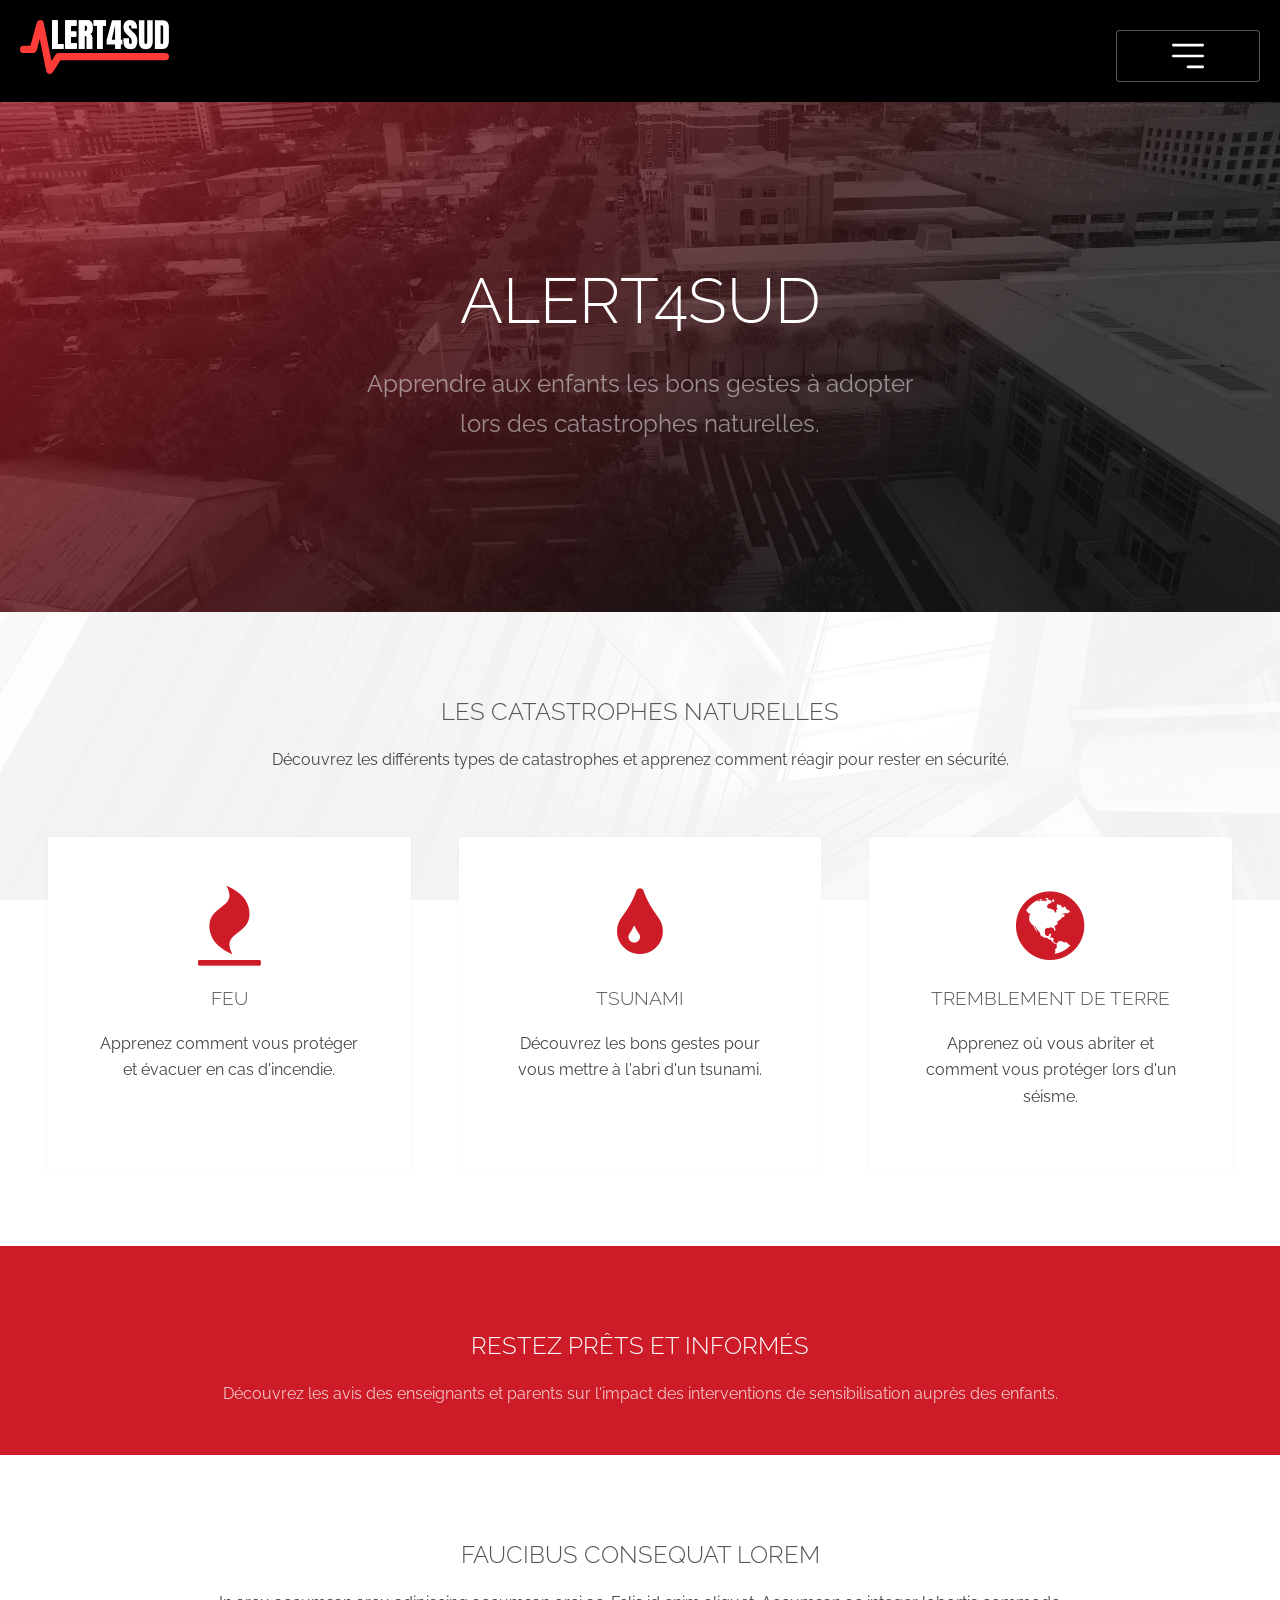
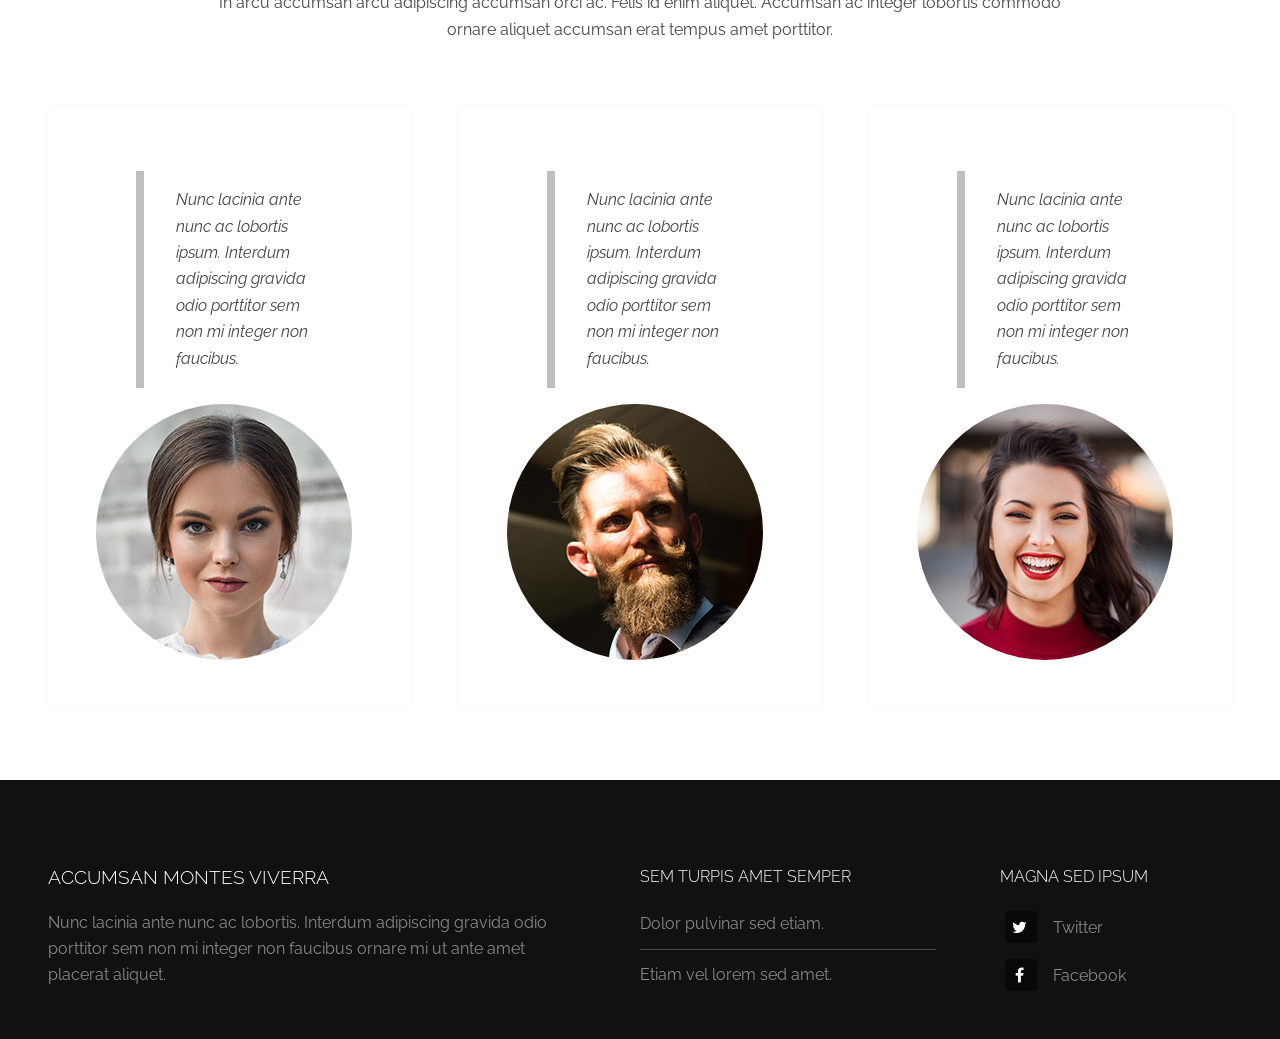
==== commit 63e1ab8f: "initial commit" ====
--- a/front/index.html
+++ b/front/index.html
@@ -90,7 +90,7 @@
             <div class="content">
               <header>
                 <a href="#" class="icon fa fa-tint"><span class="label">Icon</span></a>
-                <h3>Tsunamiiiiii</h3>
+                <h3>Tsunami</h3>
               </header>
               <p>Découvrez les bons gestes pour vous mettre à l'abri d'un tsunami.</p>
             </div>
